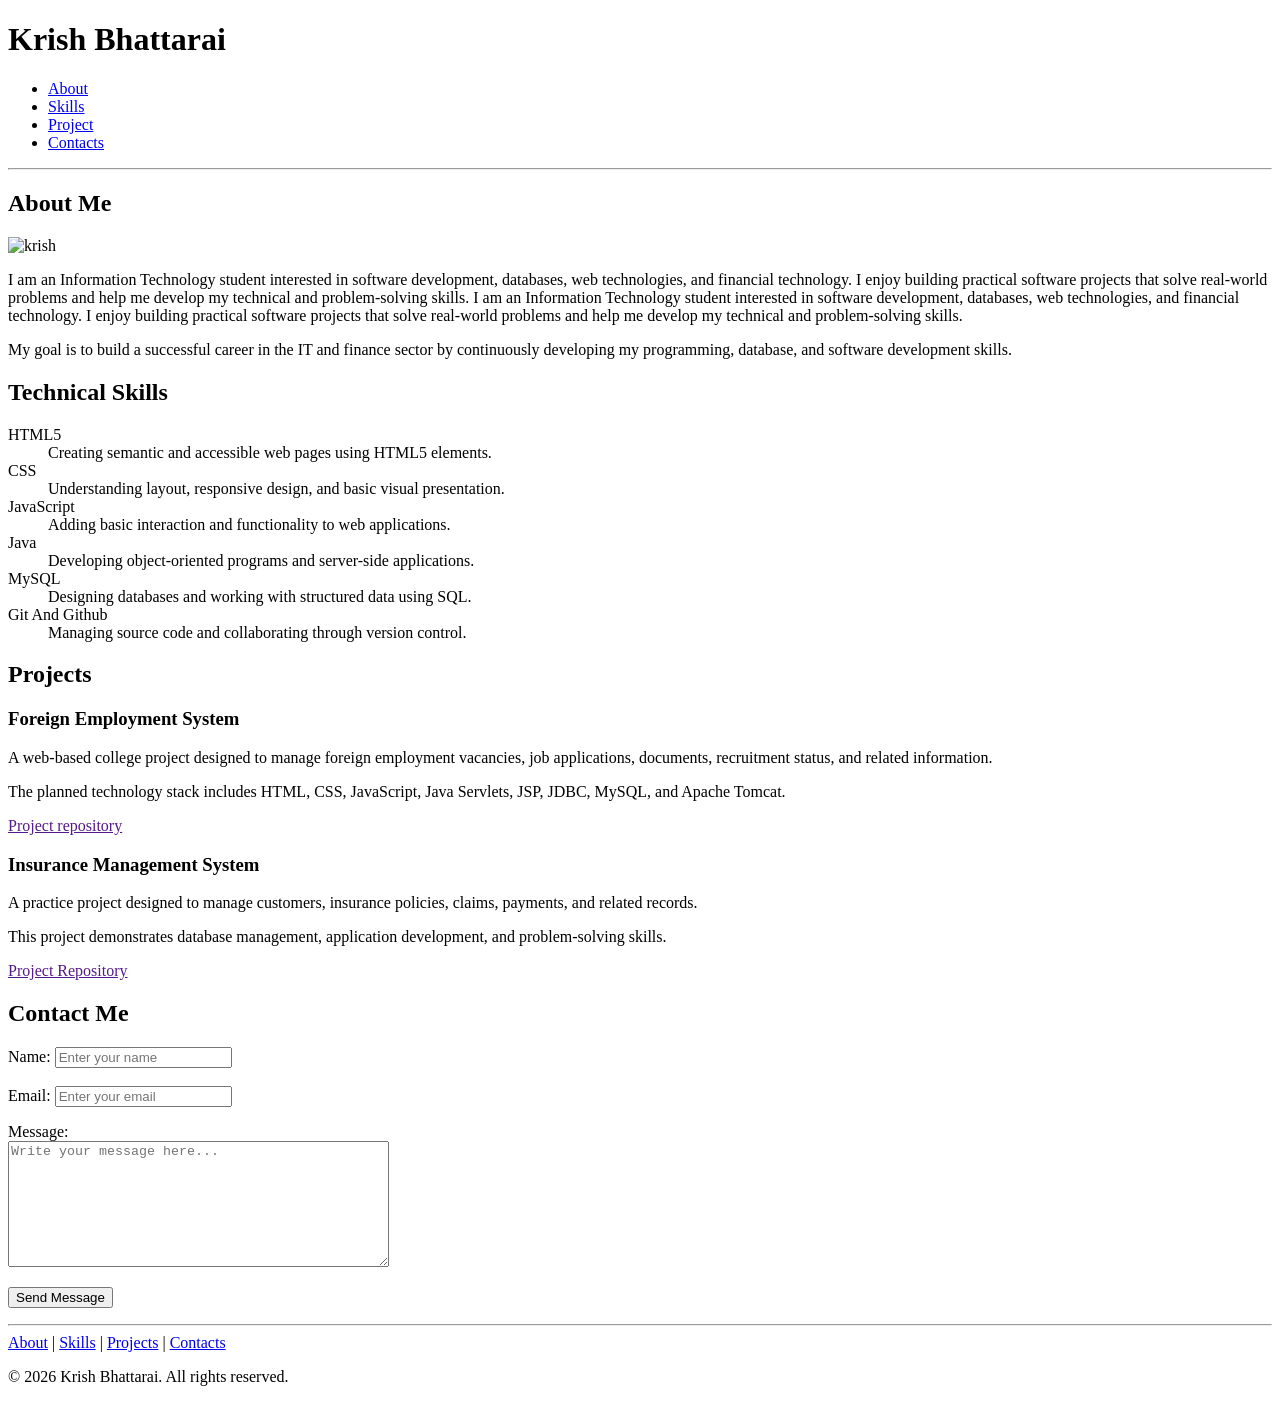
==== index.html @ 6a60a5d3 "Rename assignment2.html to index.html" ====
<!DOCTYPE html>
<html lang="en">
<head>
    <meta charset="UTF-8">
    <meta name="viewport" content="width=device-width, initial-scale=1.0">
    <title>Portfolio | Krish Bhattarai</title>
    
</head>
<body>
    <header>
        <h1>Krish Bhattarai</h1>
        <nav aria-label="Primary Navigation">
            <ul>
                <li><a href="#about">About</a></li>
                <li><a href="#skills">Skills</a></li>
                <li><a href="#projects">Project</a></li>
                <li><a href="#contacts">Contacts</a></li>
            </ul>
        </nav><hr>
    </header>
    <main>
        <section id="about">
            <h2>About Me</h2>
            <img src="krish.jpg" alt="krish" width="365">
            <p>I am an Information Technology student interested in software development, databases, web technologies, and financial technology. I enjoy building practical software projects that solve real-world problems and help me develop my technical and problem-solving skills. I am an Information Technology student interested in software development, databases, web technologies, and financial technology. I enjoy building practical software projects that solve real-world problems and help me develop my technical and problem-solving skills.</p>
            <p>
                My goal is to build a successful career in the IT and finance
                sector by continuously developing my programming, database,
                and software development skills.
            </p>
        </section>

        <section id="skills">
            <h2>Technical Skills</h2>
            <dl>
                <dt>HTML5</dt>
                <dd>Creating semantic and accessible web pages using HTML5 elements.</dd>
                <dt>CSS</dt>
                <dd>Understanding layout, responsive design, and basic visual presentation.</dd>
                <dt>JavaScript</dt>
                <dd>Adding basic interaction and functionality to web applications.</dd>
                <dt>Java</dt>
                <dd>Developing object-oriented programs and server-side applications.</dd>
                <dt>MySQL</dt>
                <dd>Designing databases and working with structured data using SQL.</dd>
                <dt>Git And Github</dt>
                <dd>Managing source code and collaborating through version control.</dd>
            </dl>
        </section>

        <section id="projects">
            <h2>Projects</h2>
            <article>
                <h3>Foreign Employment System</h3>
                <p>
                    A web-based college project designed to manage foreign
                    employment vacancies, job applications, documents,
                    recruitment status, and related information.
                </p>

                <p>
                    The planned technology stack includes HTML, CSS,
                    JavaScript, Java Servlets, JSP, JDBC, MySQL, and
                    Apache Tomcat.
                </p>
                <p><a href="">Project repository</a></p>
            </article>
            <article>
                <h3>Insurance Management System</h3>
                <p>
                    A practice project designed to manage customers,
                    insurance policies, claims, payments, and related
                    records.
                </p>
                <p>
                    This project demonstrates database management,
                    application development, and problem-solving skills.
                </p>
                <p>
                    <a href="">
                        Project Repository
                    </a>
                </p>
            </article>
        </section>

        <section id="contacts">
            <h2>Contact Me</h2>
            <form action="#" method="post">
                <label for="name">Name: </label>
                <input type="text" id="name" name="fullname" placeholder="Enter your name" required>
                <br><br>
                <label for="email">Email: </label>
                <input type="email" id="email" name="email" placeholder="Enter your email" title="For example: abc@gmail.com">
                <br>
                <p>
                    <label for="message">Message: </label><br>
                    <textarea name="messages" id="message" rows="8" cols="45" placeholder="Write your message here..."></textarea>
                </p>
                <p>
                    <button type="submit">Send Message</button>
                </p>
            </form><hr>
        </section>
    </main>
    <footer>
        <nav aria-label="Secondary navigations">
            <a href="#about">About</a> | 
            <a href="#skills">Skills</a> | 
            <a href="#projects">Projects</a> | 
            <a href="#contacts">Contacts</a>
        </nav>
        <p>
            &copy; 2026 Krish Bhattarai. All rights reserved.
        </p>
    </footer>

</body>
</html>
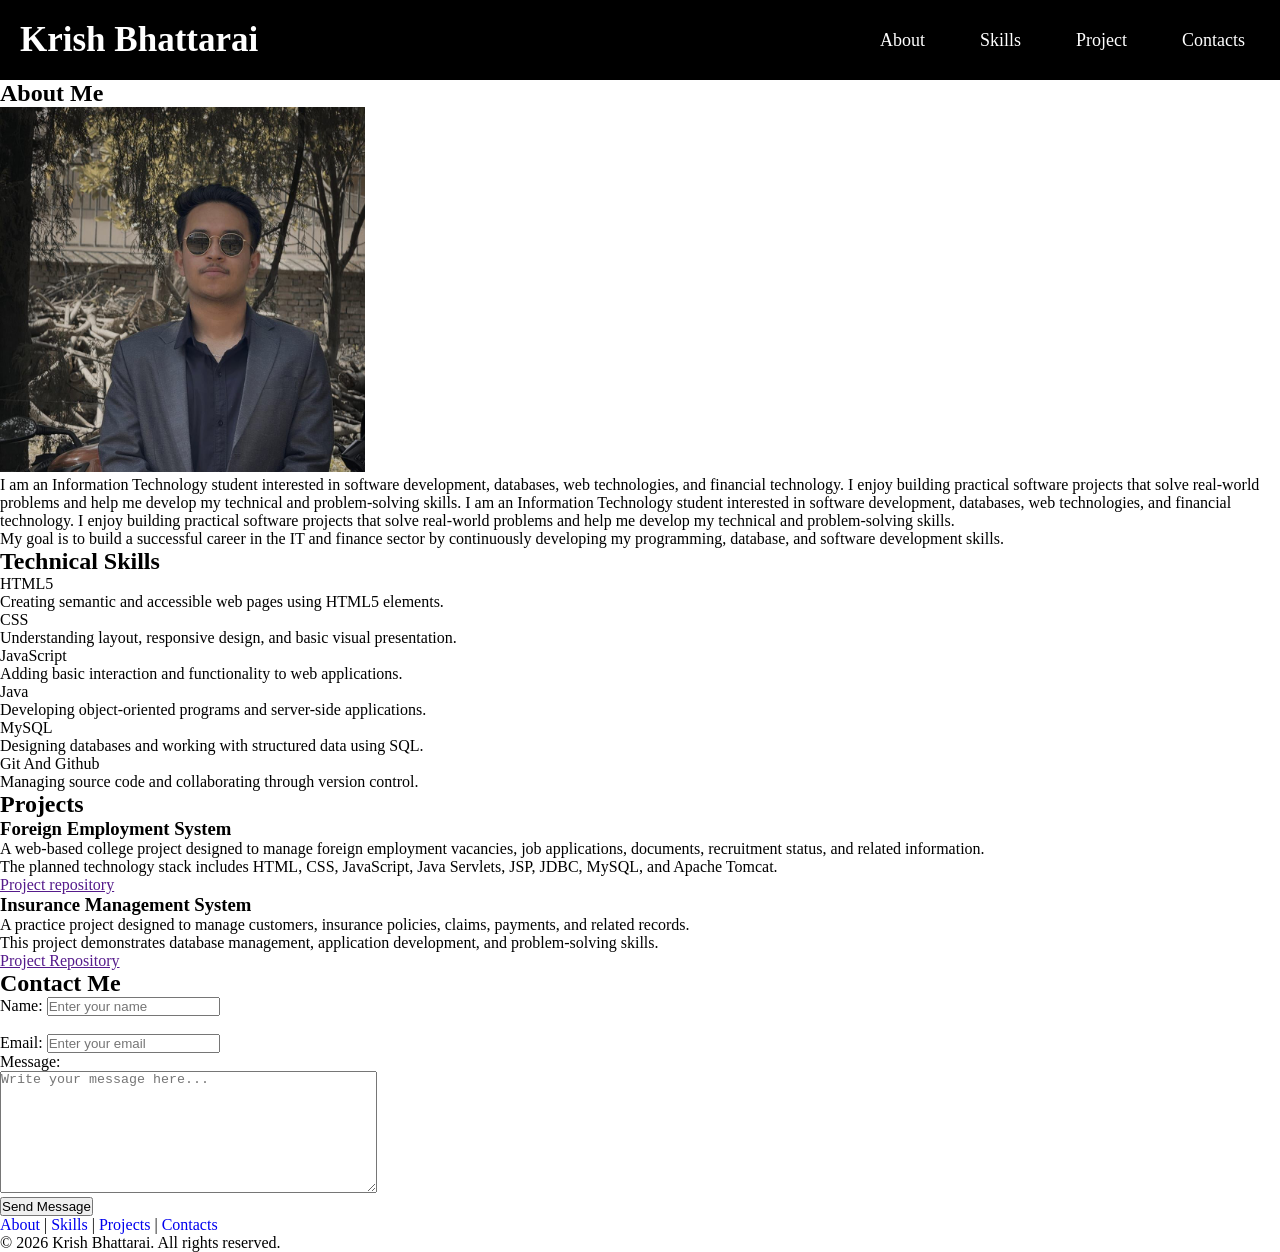
==== commit f7957de7: "Header" ====
--- a/index.html
+++ b/index.html
@@ -1,28 +1,37 @@
 <!DOCTYPE html>
 <html lang="en">
+
 <head>
     <meta charset="UTF-8">
     <meta name="viewport" content="width=device-width, initial-scale=1.0">
     <title>Portfolio | Krish Bhattarai</title>
-    
+    <link rel="stylesheet" href="styles.css">
 </head>
+
 <body>
     <header>
-        <h1>Krish Bhattarai</h1>
-        <nav aria-label="Primary Navigation">
-            <ul>
-                <li><a href="#about">About</a></li>
-                <li><a href="#skills">Skills</a></li>
-                <li><a href="#projects">Project</a></li>
-                <li><a href="#contacts">Contacts</a></li>
-            </ul>
-        </nav><hr>
+        <div class="site-header">
+            <h1>Krish Bhattarai</h1>
+            <nav aria-label="Primary Navigation">
+                <ul>
+                    <li><a href="#about">About</a></li>
+                    <li><a href="#skills">Skills</a></li>
+                    <li><a href="#projects">Project</a></li>
+                    <li><a href="#contacts">Contacts</a></li>
+                </ul>
+            </nav>
+        </div>
     </header>
     <main>
         <section id="about">
             <h2>About Me</h2>
             <img src="krish.jpg" alt="krish" width="365">
-            <p>I am an Information Technology student interested in software development, databases, web technologies, and financial technology. I enjoy building practical software projects that solve real-world problems and help me develop my technical and problem-solving skills. I am an Information Technology student interested in software development, databases, web technologies, and financial technology. I enjoy building practical software projects that solve real-world problems and help me develop my technical and problem-solving skills.</p>
+            <p>I am an Information Technology student interested in software development, databases, web technologies,
+                and financial technology. I enjoy building practical software projects that solve real-world problems
+                and help me develop my technical and problem-solving skills. I am an Information Technology student
+                interested in software development, databases, web technologies, and financial technology. I enjoy
+                building practical software projects that solve real-world problems and help me develop my technical and
+                problem-solving skills.</p>
             <p>
                 My goal is to build a successful career in the IT and finance
                 sector by continuously developing my programming, database,
@@ -91,23 +100,25 @@
                 <input type="text" id="name" name="fullname" placeholder="Enter your name" required>
                 <br><br>
                 <label for="email">Email: </label>
-                <input type="email" id="email" name="email" placeholder="Enter your email" title="For example: abc@gmail.com">
+                <input type="email" id="email" name="email" placeholder="Enter your email"
+                    title="For example: abc@gmail.com">
                 <br>
                 <p>
                     <label for="message">Message: </label><br>
-                    <textarea name="messages" id="message" rows="8" cols="45" placeholder="Write your message here..."></textarea>
+                    <textarea name="messages" id="message" rows="8" cols="45"
+                        placeholder="Write your message here..."></textarea>
                 </p>
                 <p>
                     <button type="submit">Send Message</button>
                 </p>
-            </form><hr>
+            </form>
         </section>
     </main>
     <footer>
-        <nav aria-label="Secondary navigations">
-            <a href="#about">About</a> | 
-            <a href="#skills">Skills</a> | 
-            <a href="#projects">Projects</a> | 
+        <nav aria-label="Secondary navigation">
+            <a href="#about">About</a> |
+            <a href="#skills">Skills</a> |
+            <a href="#projects">Projects</a> |
             <a href="#contacts">Contacts</a>
         </nav>
         <p>
@@ -116,4 +127,5 @@
     </footer>
 
 </body>
-</html>
+
+</html>
--- a/styles.css
+++ b/styles.css
@@ -0,0 +1,35 @@
+*{
+    margin: 0;
+    padding: 0;
+    box-sizing: border-box;
+}
+body{
+    font-family: Georgia, 'Times New Roman', Times, serif;
+}
+.site-header{
+    display: flex;
+    padding: 20px 20px;
+    justify-content: space-between;
+    align-items: center;
+    background-color: black;
+    color: white;
+}
+nav ul {
+    list-style: none;
+    display: flex;
+    gap: 25px;
+}
+nav a{
+    text-decoration: none;
+}
+ul li a{
+    padding: 11px 15px;
+    color: white;
+    font-size: 18px;
+}
+ul li a:hover{
+    background-color: rgb(33, 32, 32);
+}
+h1{
+    font-size: 35px;
+}
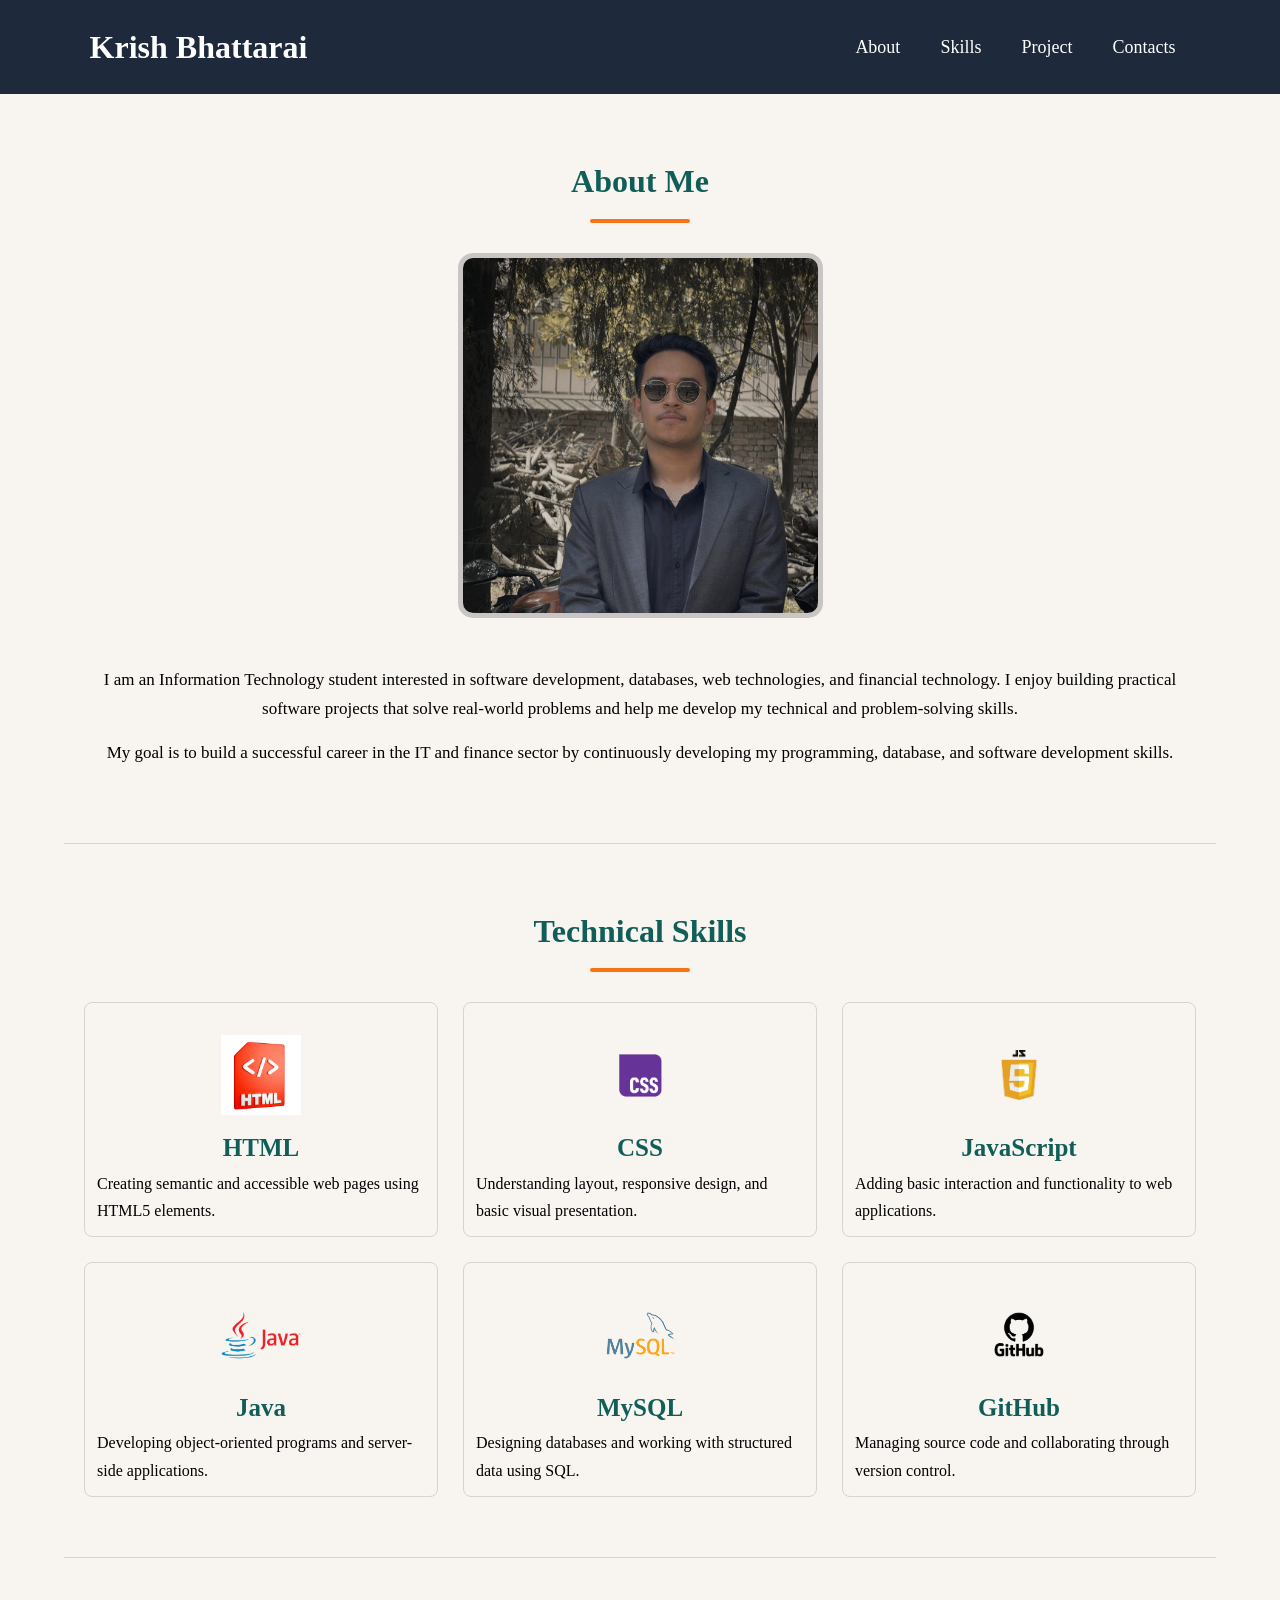
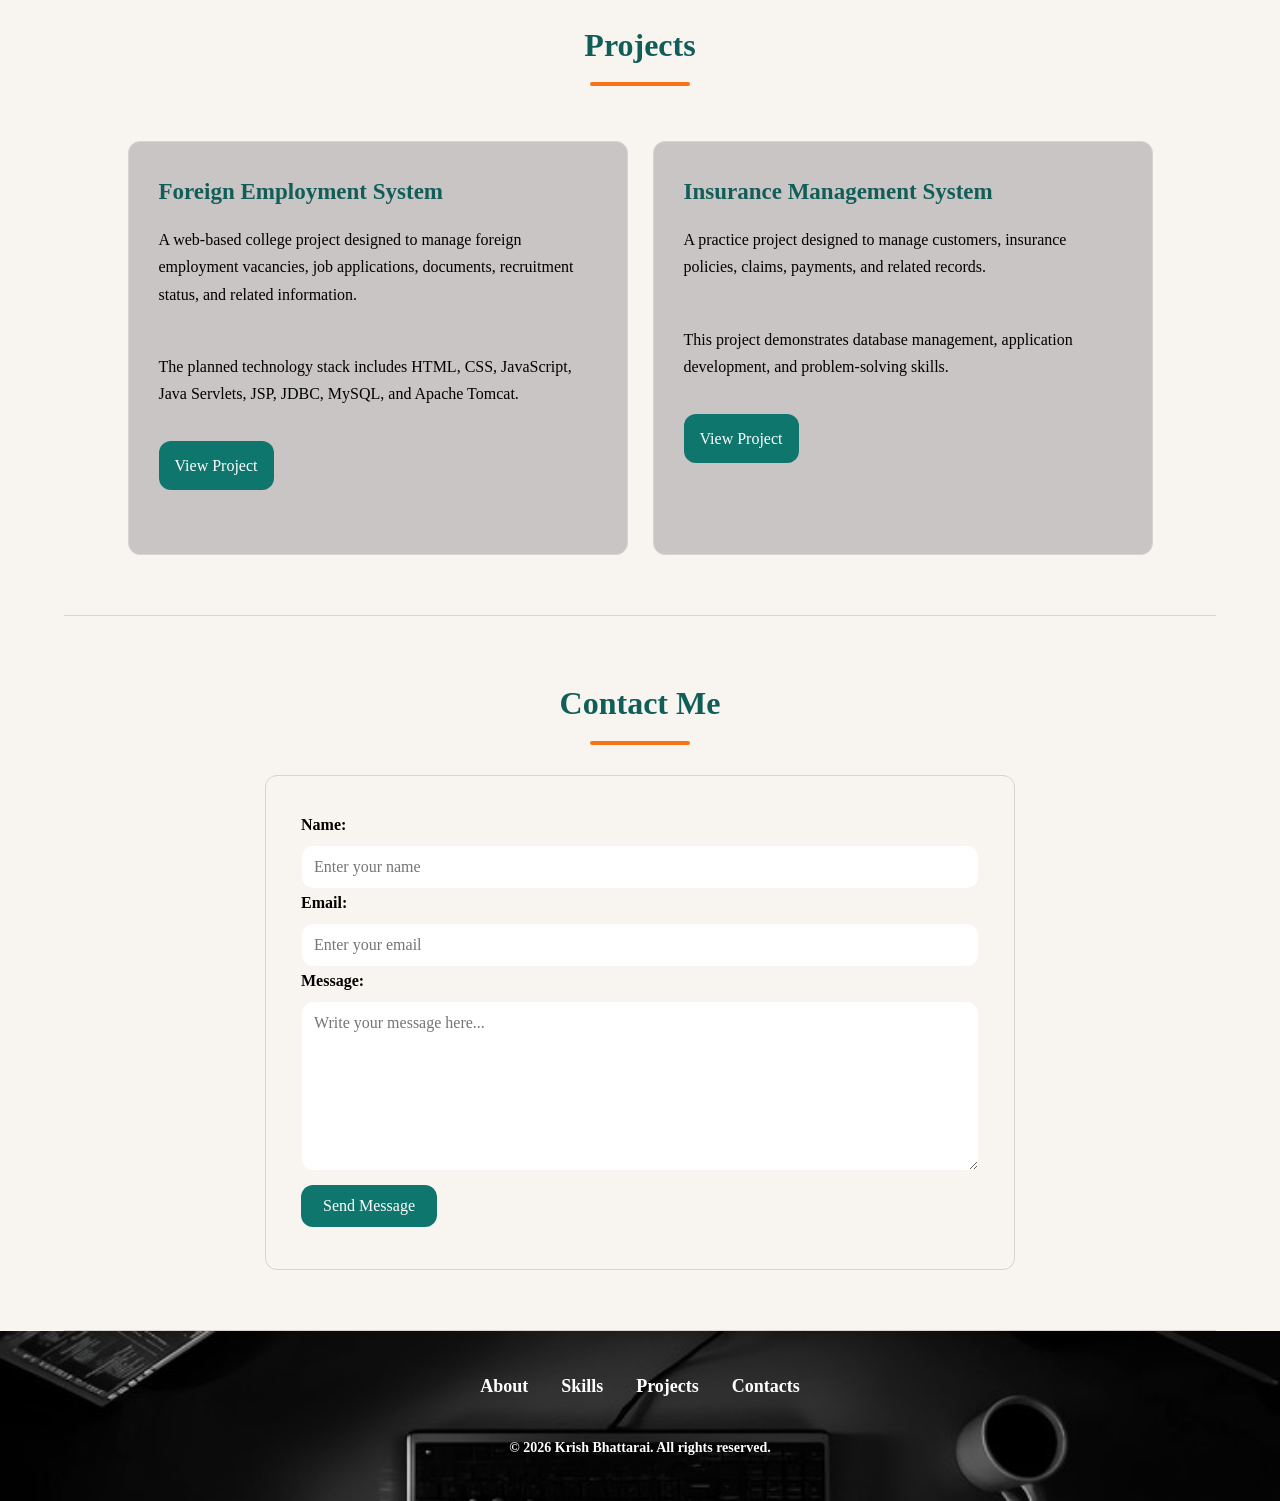
==== commit 52cfd456: "CSS Added" ====
--- a/index.html
+++ b/index.html
@@ -9,29 +9,24 @@
 </head>
 
 <body>
-    <header>
-        <div class="site-header">
-            <h1>Krish Bhattarai</h1>
-            <nav aria-label="Primary Navigation">
-                <ul>
-                    <li><a href="#about">About</a></li>
-                    <li><a href="#skills">Skills</a></li>
-                    <li><a href="#projects">Project</a></li>
-                    <li><a href="#contacts">Contacts</a></li>
-                </ul>
-            </nav>
-        </div>
+    <header class="site-header">
+        <h1>Krish Bhattarai</h1>
+        <nav aria-label="Primary Navigation">
+            <ul>
+                <li><a href="#about">About</a></li>
+                <li><a href="#skills">Skills</a></li>
+                <li><a href="#projects">Project</a></li>
+                <li><a href="#contacts">Contacts</a></li>
+            </ul>
+        </nav>
     </header>
     <main>
         <section id="about">
             <h2>About Me</h2>
-            <img src="krish.jpg" alt="krish" width="365">
+            <img src="krish.jpg" alt="Krish Bhattarai">
             <p>I am an Information Technology student interested in software development, databases, web technologies,
                 and financial technology. I enjoy building practical software projects that solve real-world problems
-                and help me develop my technical and problem-solving skills. I am an Information Technology student
-                interested in software development, databases, web technologies, and financial technology. I enjoy
-                building practical software projects that solve real-world problems and help me develop my technical and
-                problem-solving skills.</p>
+                and help me develop my technical and problem-solving skills.</p>
             <p>
                 My goal is to build a successful career in the IT and finance
                 sector by continuously developing my programming, database,
@@ -42,18 +37,30 @@
         <section id="skills">
             <h2>Technical Skills</h2>
             <dl>
-                <dt>HTML5</dt>
-                <dd>Creating semantic and accessible web pages using HTML5 elements.</dd>
-                <dt>CSS</dt>
-                <dd>Understanding layout, responsive design, and basic visual presentation.</dd>
-                <dt>JavaScript</dt>
-                <dd>Adding basic interaction and functionality to web applications.</dd>
-                <dt>Java</dt>
-                <dd>Developing object-oriented programs and server-side applications.</dd>
-                <dt>MySQL</dt>
-                <dd>Designing databases and working with structured data using SQL.</dd>
-                <dt>Git And Github</dt>
-                <dd>Managing source code and collaborating through version control.</dd>
+                <div class="skills-img">
+                    <dt><img src="htmlLogo.jpg" alt="HTML5">HTML</dt>
+                    <dd>Creating semantic and accessible web pages using HTML5 elements.</dd>
+                </div>
+                <div class="skills-img">
+                    <dt><img src="CSS-Logo.png" alt="CSS">CSS</dt>
+                    <dd>Understanding layout, responsive design, and basic visual presentation.</dd>
+                </div>
+                <div class="skills-img">
+                    <dt><img src="JavaScript-Logo.png" alt="JavaScript">JavaScript</dt>
+                    <dd>Adding basic interaction and functionality to web applications.</dd>
+                </div>
+                <div class="skills-img">
+                    <dt><img src="Java-Logo.png" alt="Java">Java</dt>
+                    <dd>Developing object-oriented programs and server-side applications.</dd>
+                </div>
+                <div class="skills-img">
+                    <dt><img src="MySQL-Logo.png" alt="MySQL">MySQL</dt>
+                    <dd>Designing databases and working with structured data using SQL.</dd>
+                </div>
+                <div class="skills-img">
+                    <dt><img src="GitHub-logo.png" alt="GitHub">GitHub</dt>
+                    <dd>Managing source code and collaborating through version control.</dd>
+                </div>
             </dl>
         </section>
 
@@ -72,7 +79,7 @@
                     JavaScript, Java Servlets, JSP, JDBC, MySQL, and
                     Apache Tomcat.
                 </p>
-                <p><a href="">Project repository</a></p>
+                <p><a href="">View Project</a></p>
             </article>
             <article>
                 <h3>Insurance Management System</h3>
@@ -87,7 +94,7 @@
                 </p>
                 <p>
                     <a href="">
-                        Project Repository
+                        View Project
                     </a>
                 </p>
             </article>
@@ -98,13 +105,13 @@
             <form action="#" method="post">
                 <label for="name">Name: </label>
                 <input type="text" id="name" name="fullname" placeholder="Enter your name" required>
-                <br><br>
+
                 <label for="email">Email: </label>
                 <input type="email" id="email" name="email" placeholder="Enter your email"
-                    title="For example: abc@gmail.com">
-                <br>
+                    title="For example: abc@gmail.com" required>
+
                 <p>
-                    <label for="message">Message: </label><br>
+                    <label for="message">Message: </label>
                     <textarea name="messages" id="message" rows="8" cols="45"
                         placeholder="Write your message here..."></textarea>
                 </p>
@@ -114,11 +121,11 @@
             </form>
         </section>
     </main>
-    <footer>
+    <footer >
         <nav aria-label="Secondary navigation">
-            <a href="#about">About</a> |
-            <a href="#skills">Skills</a> |
-            <a href="#projects">Projects</a> |
+            <a href="#about">About</a>
+            <a href="#skills">Skills</a>
+            <a href="#projects">Projects</a>
             <a href="#contacts">Contacts</a>
         </nav>
         <p>
--- a/styles.css
+++ b/styles.css
@@ -1,35 +1,322 @@
-*{
+* {
     margin: 0;
     padding: 0;
     box-sizing: border-box;
 }
-body{
+
+:root {
+    --main-color: #0F766E;
+    --main-color-dark: #115E59;
+    --line: #F97316;
+    --background: #F8F5F0;
+    --surface: #c9c5c5;
+    --surface-dark: #1E293B;
+    --text: #000000;
+    --white-color: #FFFFFF;
+    --border: #D6D3D1;
+}
+
+body {
     font-family: Georgia, 'Times New Roman', Times, serif;
-}
-.site-header{
+    background-color: var(--background);
+    color: var(--text);
+    line-height: 1.7;
+}
+
+.site-header {
     display: flex;
-    padding: 20px 20px;
+    padding: 20px 7%;
     justify-content: space-between;
     align-items: center;
-    background-color: black;
-    color: white;
-}
+    background-color: var(--surface-dark);
+    color: var(--white-color);
+    /* position: sticky;
+    top: 0; */
+}
+
+.site-header h1 {
+    font-size: 32px;
+    color: var(--white-color);
+}
+
 nav ul {
     list-style: none;
     display: flex;
+    gap: 10px;
+}
+
+nav a {
+    text-decoration: none;
+    padding: 9px 15px;
+    /* color: var(--surface); */
+    font-size: 18px;
+    border-radius: 6px;
+    color: var(--white-color);
+}
+
+nav a:hover {
+    background-color: var(--main-color);
+}
+
+main {
+    width: 90%;
+    max-width: 1350px;
+    margin: auto;
+}
+
+section {
+    padding: 60px 20px;
+    border-bottom: 1px solid var(--border);
+}
+
+section h2 {
+    font-size: 32px;
+    color: var(--main-color-dark);
+    margin-bottom: 30px;
+    text-align: center;
+}
+
+section h2::after {
+    content: "";
+    display: block;
+    width: 100px;
+    height: 4px;
+    background-color: var(--line);
+    margin: 10px auto 0;
+    border-radius: 6px;
+}
+
+#about {
+    text-align: center;
+}
+
+#about img {
+    width: 365px;
+    max-width: 100%;
+    border-radius: 15px;
+    border: 5px solid var(--surface);
+    margin-bottom: 25px;
+}
+
+#about p {
+    max-width: 1100px;
+    margin: 15px auto;
+    font-size: 17px;
+}
+
+#skills dl {
+    display: grid;
+    grid-template-columns: repeat(3, 1fr);
     gap: 25px;
 }
-nav a{
+
+#skills dt img {
+    width: 80px;
+    height: 80px;
+    object-fit: contain;
+    margin-bottom: 12px;
+}
+
+#skills dt {
+    display: flex;
+    flex-direction: column;
+    align-items: center;
+    font-size: 25px;
+    font-weight: bold;
+    color: var(--main-color-dark);
+    margin-top: 20px;
+}
+
+.skills-img {
+    border: 1px solid var(--border);
+    border-radius: 8px;
+    padding: 12px;
+}
+
+#projects {
+    display: flex;
+    flex-wrap: wrap;
+    gap: 25px;
+    justify-content: center;
+}
+
+#projects h2 {
+    width: 100%;
+}
+
+#projects article {
+    background-color: var(--surface);
+    width: 100%;
+    max-width: 500px;
+    padding: 30px;
+    border: 1px solid var(--border);
+    border-radius: 12px;
+
+}
+
+#projects h3 {
+    color: var(--main-color-dark);
+    font-size: 23px;
+    margin-bottom: 15px;
+}
+
+#projects p {
+    margin-bottom: 45px;
+}
+
+#projects a {
     text-decoration: none;
-}
-ul li a{
-    padding: 11px 15px;
-    color: white;
-    font-size: 18px;
-}
-ul li a:hover{
-    background-color: rgb(33, 32, 32);
-}
-h1{
-    font-size: 35px;
+    background-color: var(--main-color);
+    color: var(--white-color);
+    padding: 16px 16px;
+    border-radius: 12px;
+}
+
+#projects article p a:hover {
+    background-color: #548d87;
+    color: #343333;
+}
+
+#contacts form {
+    max-width: 750px;
+    margin: auto;
+    padding: 35px;
+    border: 1px solid var(--border);
+    border-radius: 12px;
+}
+
+#contacts label {
+    display: block;
+    font-weight: bold;
+    margin-bottom: 7px;
+    color: var(--text);
+}
+
+#contacts input,
+#contacts textarea {
+    width: 100%;
+    padding: 12px;
+    font-family: inherit;
+    font-size: 16px;
+    border: 1px solid var(--border);
+    border-radius: 12px;
+    border-color: var(--background);
+    color: var(--text);
+    outline: none;
+}
+
+#contacts textarea {
+    resize: vertical;
+    margin-bottom: 12px;
+}
+
+#contacts button {
+    border: none;
+    background-color: var(--main-color);
+    color: var(--white-color);
+    padding: 12px 22px;
+    font-family: inherit;
+    font-size: 16px;
+    border-radius: 12px;
+    cursor: pointer;
+    transform: translateY(-7px);
+}
+
+footer {
+    text-align: center;
+    color: var(--white-color);
+    background-image: url("footer.jpg");
+    background-position: center;
+    background-repeat: no-repeat;
+    background-size: cover;
+    padding: 35px 20px;
+}
+
+footer p {
+    margin: 30px 0 6px;
+    font-size: 14px;
+    font-weight: bold;
+}
+
+footer nav {
+    font-size: 12px;
+    padding: 5px 8px;
+    font-weight: bold;
+}
+
+@media (max-width: 768px) {
+    .site-header {
+        flex-direction: column;
+        gap: 15px;
+        padding: 20px;
+    }
+
+    .site-header h1 {
+        font-size: 27px;
+    }
+
+    nav ul {
+        flex-wrap: wrap;
+        justify-content: center;
+    }
+
+    nav a {
+        font-size: 15px;
+        padding: 8px 10px;
+    }
+
+    section {
+        padding: 55px 10px;
+    }
+
+    section h2 {
+        font-size: 27px;
+    }
+
+    #about img {
+        width: 300px;
+        height: 300px;
+    }
+
+    #contacts form {
+        padding: 25px 20px;
+    }
+
+    #skills dl {
+        display: grid;
+        grid-template-columns: repeat(2, 1fr);
+        gap: 20px;
+    }
+}
+@media (max-width: 480px){
+    .site-header h1{
+        font-size: 23px;
+    }
+    nav ul{
+        gap: 3px;
+    }
+    nav a{
+        font-size: 14px;
+        padding: 7px 8px;
+    }
+    section{
+        padding: 45px 5px;
+    }
+    #about img { 
+        width: 250px;
+        height: 250px; 
+    }
+    #projects article{
+        padding: 22px;
+    }
+    #skills dl {
+        display: grid;
+        grid-template-columns: repeat(1, 1fr);
+    }
+    button{
+        max-width: 100%;
+    }
+    #contacts button {
+        width: 100%;
+    }
 }
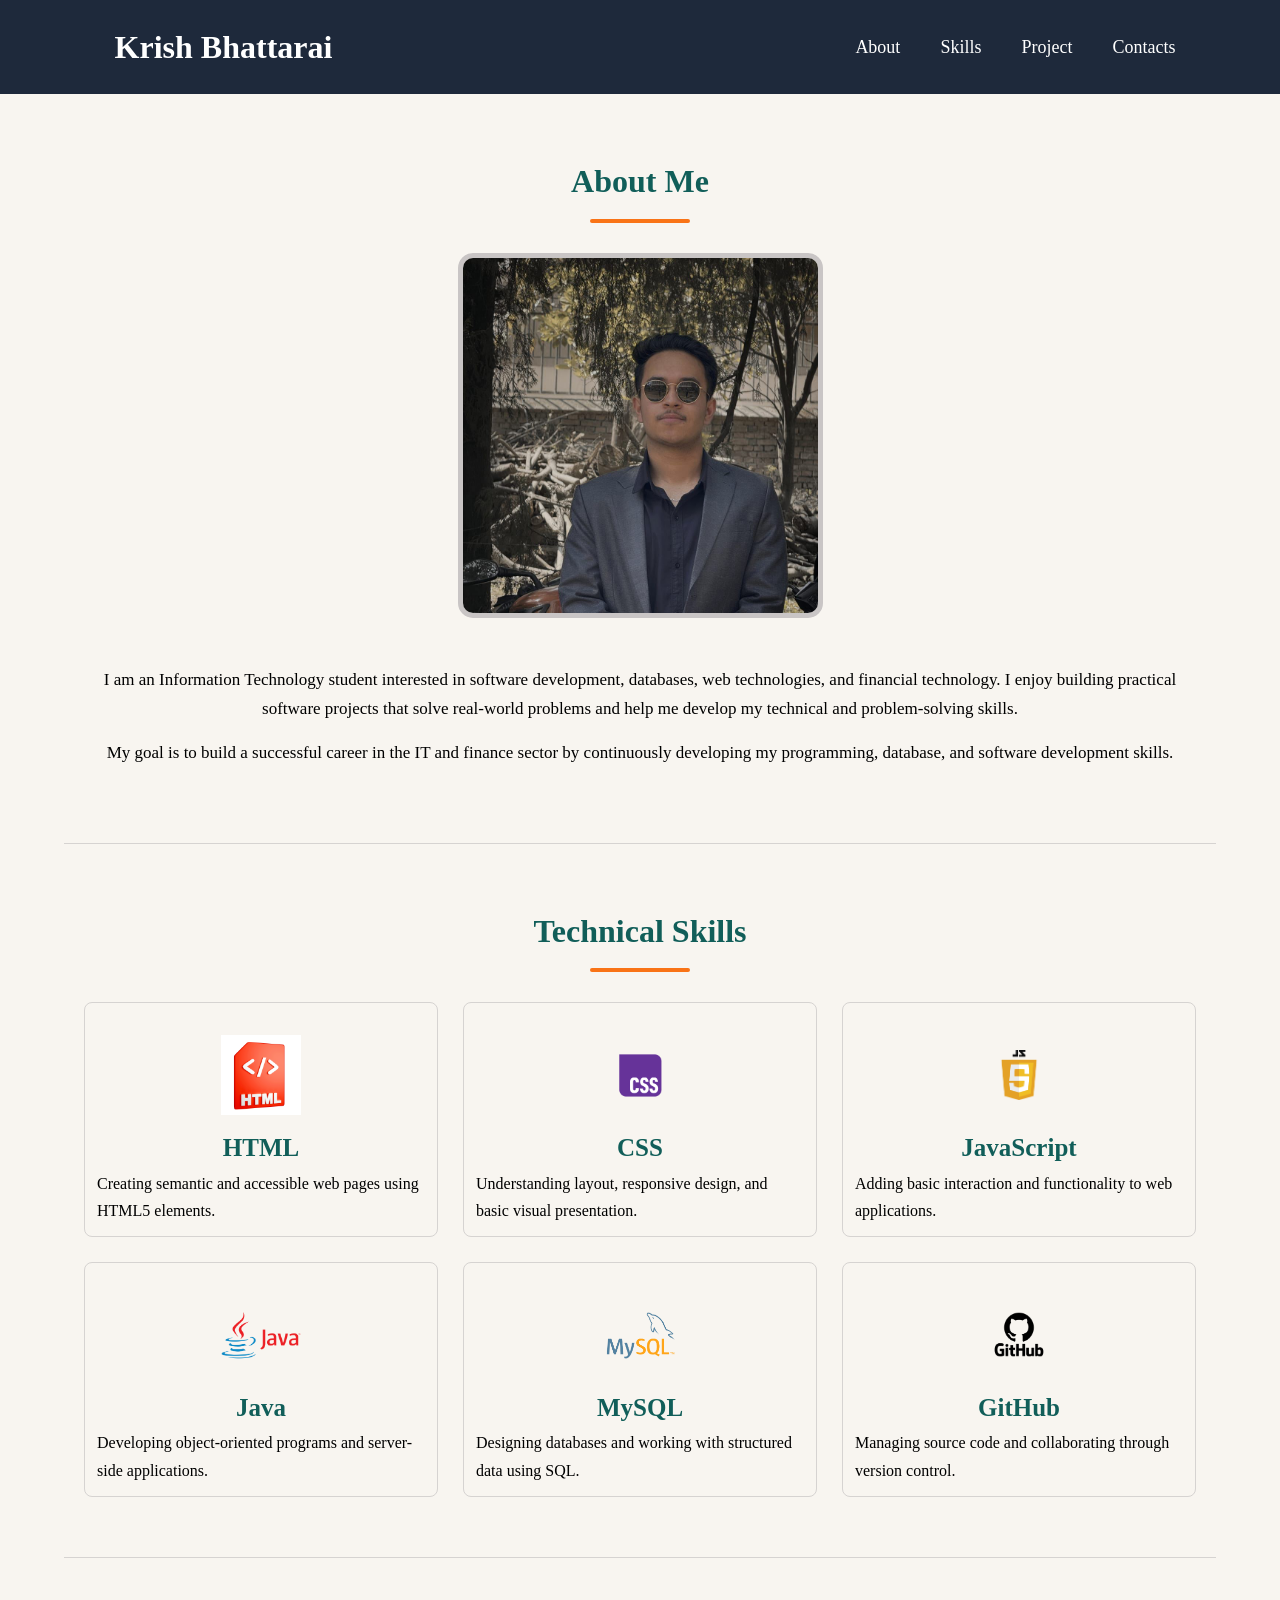
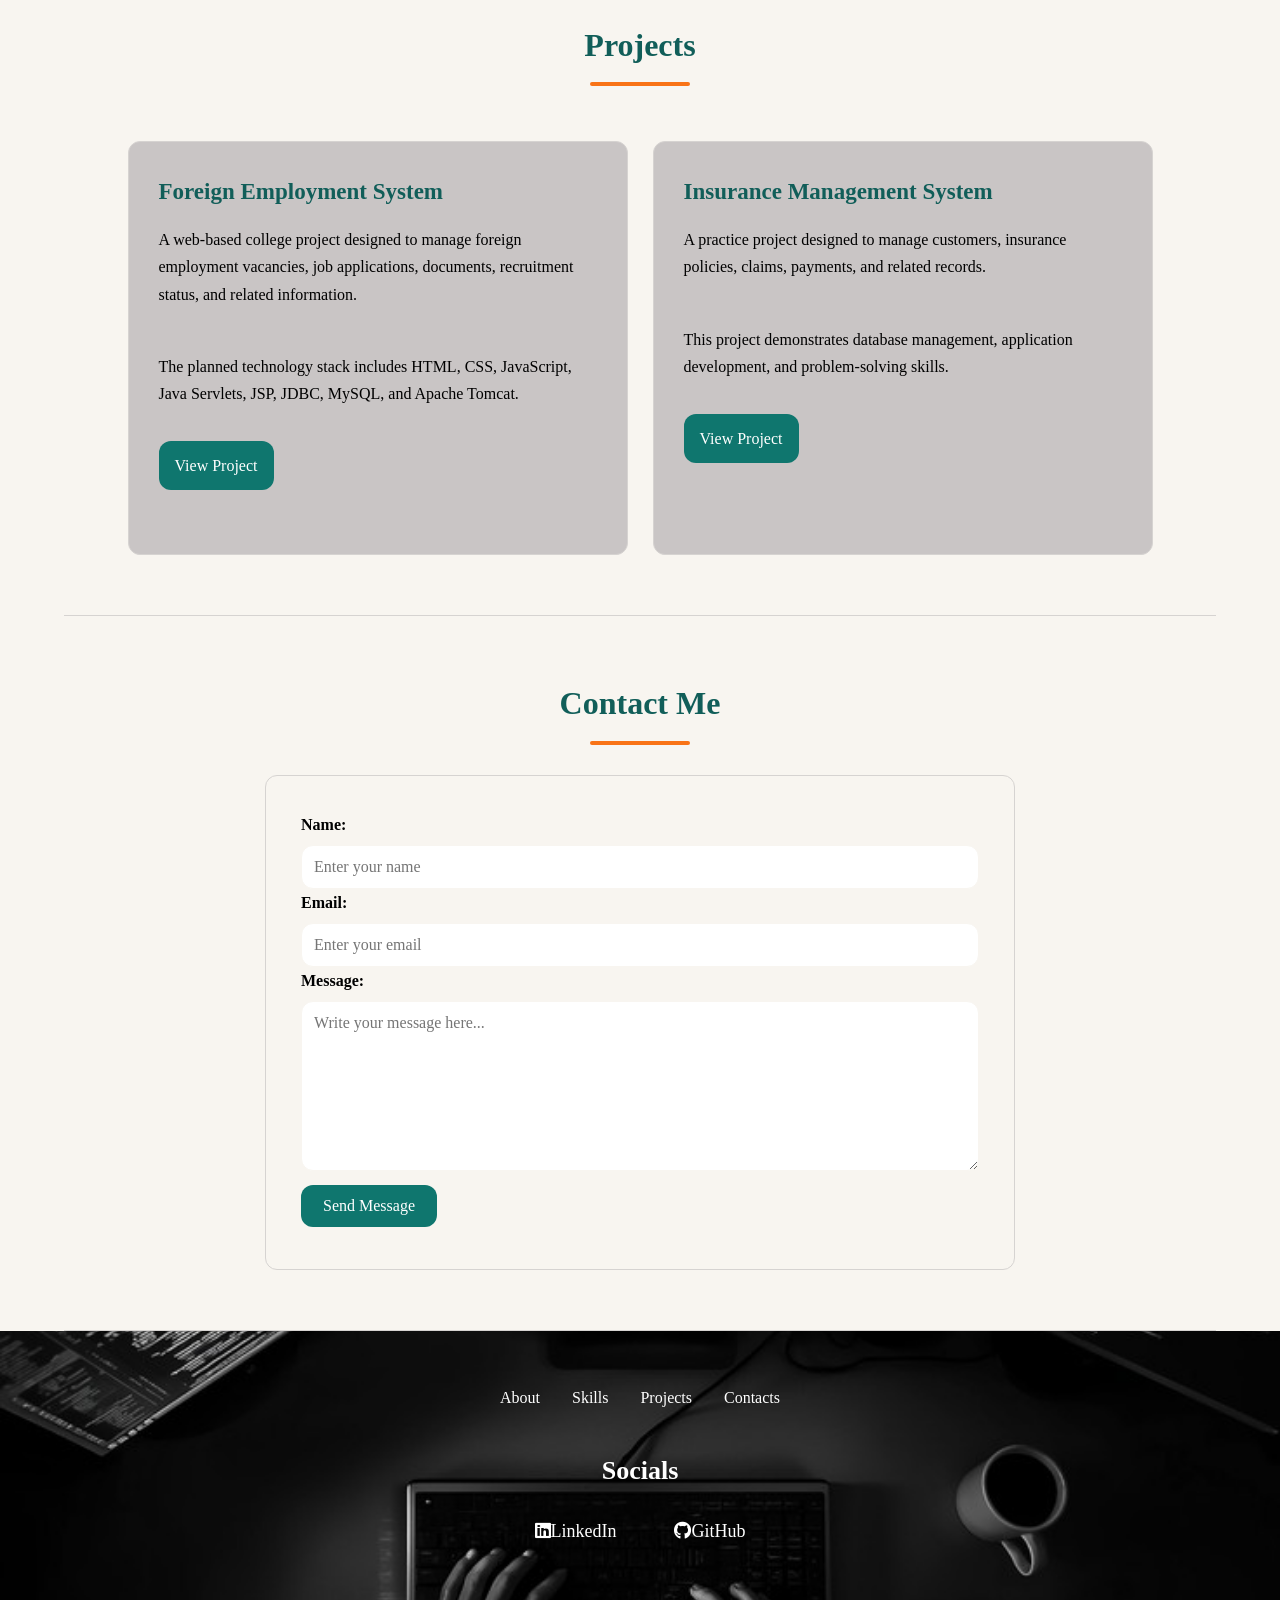
==== commit 5d6f4d15: "added skiplink and used css Library for Git and LinkedIn logo" ====
--- a/index.html
+++ b/index.html
@@ -1,3 +1,4 @@
+<!-- GitHub Pages redeploy -->
 <!DOCTYPE html>
 <html lang="en">
 
@@ -6,11 +7,13 @@
     <meta name="viewport" content="width=device-width, initial-scale=1.0">
     <title>Portfolio | Krish Bhattarai</title>
     <link rel="stylesheet" href="styles.css">
+    <link rel="stylesheet" href="https://cdnjs.cloudflare.com/ajax/libs/font-awesome/6.5.2/css/all.min.css">
 </head>
 
 <body>
+    <a class="skiplink" href="#main-content">Skip to main content</a>
     <header class="site-header">
-        <h1>Krish Bhattarai</h1>
+        <h1><a href="#about">Krish Bhattarai</a></h1>
         <nav aria-label="Primary Navigation">
             <ul>
                 <li><a href="#about">About</a></li>
@@ -20,7 +23,7 @@
             </ul>
         </nav>
     </header>
-    <main>
+    <main id="main-content">
         <section id="about">
             <h2>About Me</h2>
             <img src="krish.jpg" alt="Krish Bhattarai">
@@ -121,16 +124,19 @@
             </form>
         </section>
     </main>
-    <footer >
+    <footer>
         <nav aria-label="Secondary navigation">
             <a href="#about">About</a>
             <a href="#skills">Skills</a>
             <a href="#projects">Projects</a>
             <a href="#contacts">Contacts</a>
         </nav>
-        <p>
-            &copy; 2026 Krish Bhattarai. All rights reserved.
-        </p>
+        <h2>Socials</h2>
+
+        <nav aria-label="Social Media">
+            <a href="https://www.linkedin.com/in/krish-bhattarai-517936242 " target="_blank"><i class="fa-brands fa-linkedin"></i>LinkedIn<a>
+            <a href="https://github.com/krishbhattarai11/MIT-Web-Development-Assignment-Submission.git" target="_blank"><i class="fa-brands fa-github"></i>GitHub</a>
+        </nav>
     </footer>
 
 </body>
--- a/styles.css
+++ b/styles.css
@@ -2,6 +2,21 @@
     margin: 0;
     padding: 0;
     box-sizing: border-box;
+}
+
+.skiplink {
+    position: absolute;
+    background-color: var(--main-color);
+    padding: 0.71rem 1rem;
+    border-radius: 0.5rem;
+    color: var(--white-color);
+    top: -4rem;
+    left: 1rem;
+    text-decoration: none;
+}
+
+.skiplink:focus {
+    top: 1rem;
 }
 
 :root {
@@ -30,13 +45,20 @@
     align-items: center;
     background-color: var(--surface-dark);
     color: var(--white-color);
-    /* position: sticky;
-    top: 0; */
-}
-
-.site-header h1 {
+    position: sticky;
+    top: 0;
+}
+
+.site-header h1 a {
+    text-decoration: none;
     font-size: 32px;
     color: var(--white-color);
+    padding: 25px;
+    border-radius: 12px;
+}
+
+.site-header h1 :hover {
+    background-color: #2b3a54;
 }
 
 nav ul {
@@ -174,7 +196,7 @@
 
 #projects article p a:hover {
     background-color: #548d87;
-    color: #343333;
+    color: #1f1f1f;
 }
 
 #contacts form {
@@ -222,6 +244,11 @@
     transform: translateY(-7px);
 }
 
+#contacts button:hover {
+    background-color: #548d87;
+    color: #1f1e1e;
+}
+
 footer {
     text-align: center;
     color: var(--white-color);
@@ -229,19 +256,51 @@
     background-position: center;
     background-repeat: no-repeat;
     background-size: cover;
-    padding: 35px 20px;
-}
-
-footer p {
-    margin: 30px 0 6px;
-    font-size: 14px;
-    font-weight: bold;
-}
-
-footer nav {
-    font-size: 12px;
-    padding: 5px 8px;
-    font-weight: bold;
+    padding: 45px 20px;
+}
+
+footer>nav:first-child {
+    display: flex;
+    justify-content: center;
+    flex-wrap: wrap;
+    gap: 8px;
+    margin-bottom: 30px;
+}
+
+footer>nav:first-child a {
+    text-decoration: none;
+    color: var(--white-color);
+    font-size: 16px;
+    padding: 8px 12px;
+    border-radius: 12px;
+}
+
+footer>nav:first-child a:hover {
+    background-color: var(--main-color);
+}
+
+footer h2 {
+    font-size: 26px;
+    margin-bottom: 15px;
+    color: var(--white-color);
+}
+
+footer>nav:last-child {
+    display: flex;
+    justify-content: center;
+    gap: 5px;
+}
+
+footer>nav:last-child a {
+    font-size: 18px;
+    padding: 8px 12px;
+    border-radius: 12px;
+    text-decoration: nonw;
+    color: var(--white-color);
+}
+
+footer>nav:last-child a:hover {
+    background-color: var(--main-color);
 }
 
 @media (max-width: 768px) {
@@ -288,34 +347,43 @@
         gap: 20px;
     }
 }
-@media (max-width: 480px){
-    .site-header h1{
+
+@media (max-width: 480px) {
+    .site-header h1 {
         font-size: 23px;
     }
-    nav ul{
+
+    nav ul {
         gap: 3px;
     }
-    nav a{
+
+    nav a {
         font-size: 14px;
         padding: 7px 8px;
     }
-    section{
+
+    section {
         padding: 45px 5px;
     }
-    #about img { 
+
+    #about img {
         width: 250px;
-        height: 250px; 
-    }
-    #projects article{
+        height: 250px;
+    }
+
+    #projects article {
         padding: 22px;
     }
+
     #skills dl {
         display: grid;
         grid-template-columns: repeat(1, 1fr);
     }
-    button{
+
+    button {
         max-width: 100%;
     }
+
     #contacts button {
         width: 100%;
     }
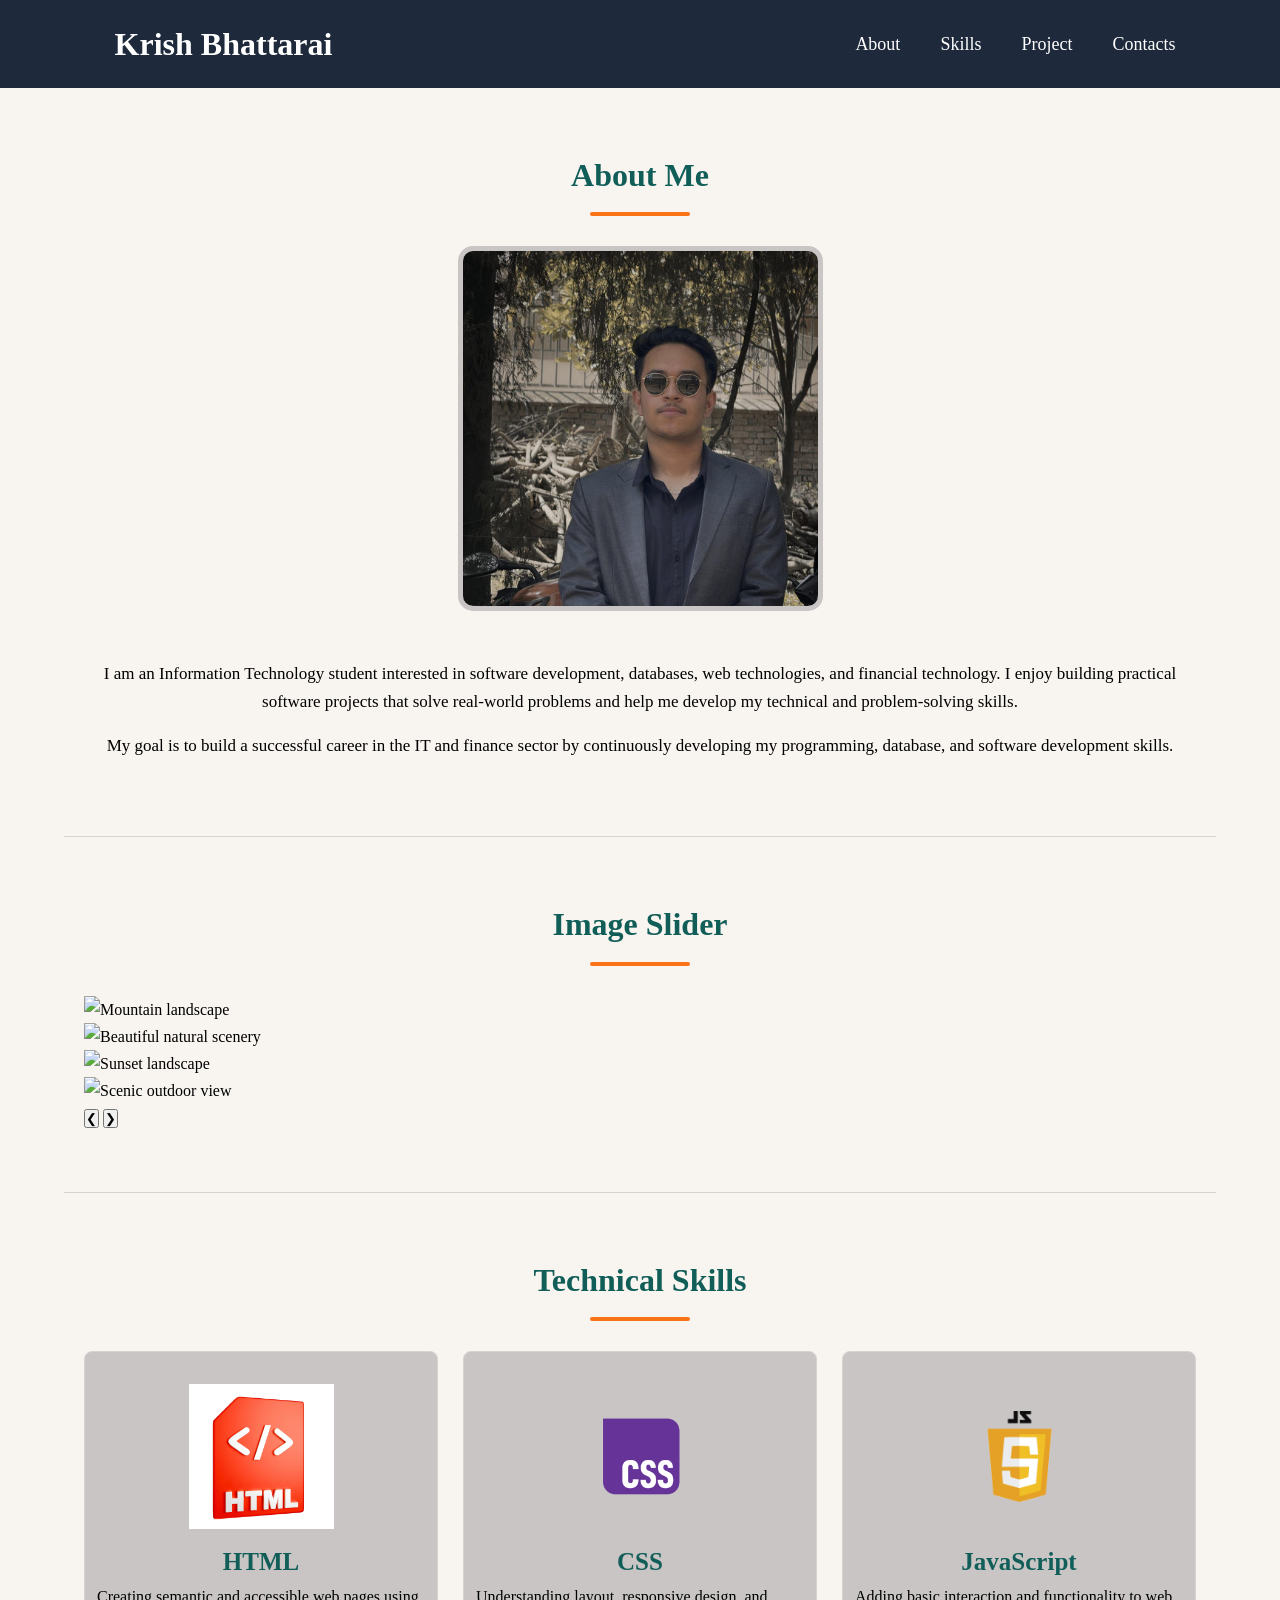
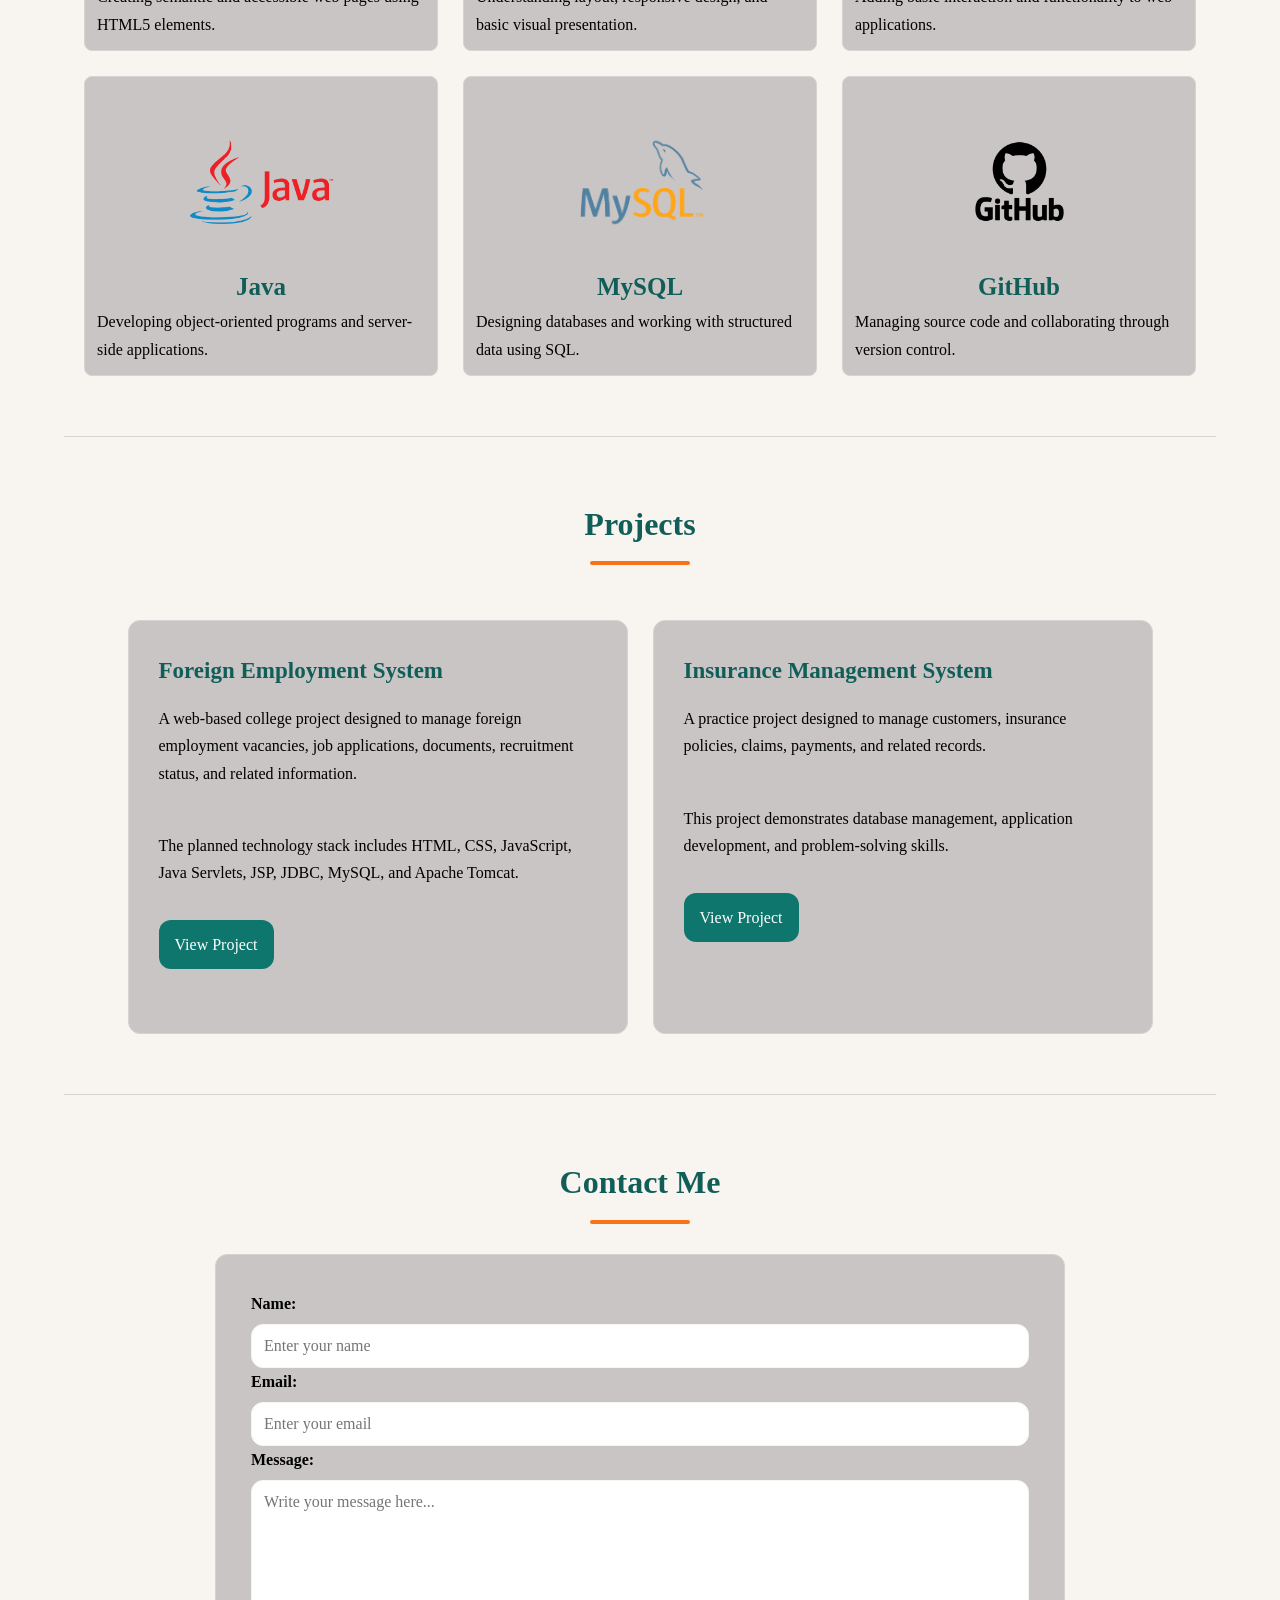
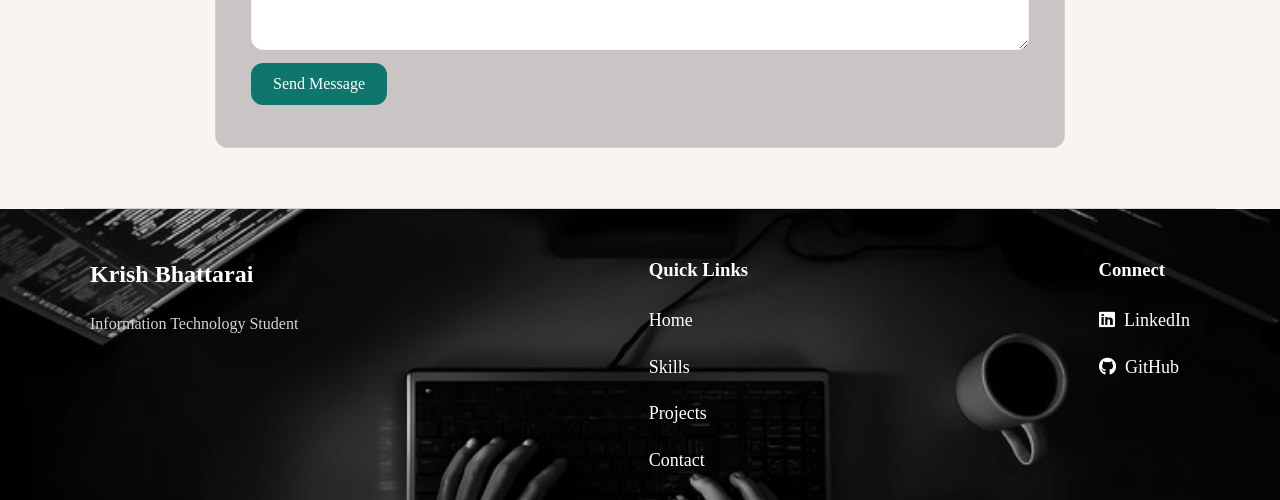
==== commit 18d38d32: "Image-slider html added" ====
--- a/index.html
+++ b/index.html
@@ -26,7 +26,7 @@
     <main id="main-content">
         <section id="about">
             <h2>About Me</h2>
-            <img src="krish.jpg" alt="Krish Bhattarai">
+            <img src="Images/krish.jpg" alt="Krish Bhattarai">
             <p>I am an Information Technology student interested in software development, databases, web technologies,
                 and financial technology. I enjoy building practical software projects that solve real-world problems
                 and help me develop my technical and problem-solving skills.</p>
@@ -36,32 +36,61 @@
                 and software development skills.
             </p>
         </section>
+        
+        <section id="image-slider">
+            <h2>Image Slider</h2>
+
+            <div class="slider" aria-label="Image gallery">
+                <div class="slider-window">
+                    <div class="slider-track">
+                        <div class="slide">
+                            <img src="Images/slide1.jpg" alt="Mountain landscape">
+                        </div>
+                        <div class="slide">
+                            <img src="Images/slide2.jpg" alt="Beautiful natural scenery">
+                        </div>
+                        <div class="slide">
+                            <img src="Images/slide3.jpg" alt="Sunset landscape">
+                        </div>
+                        <div class="slide">
+                            <img src="Images/slide4.jpg" alt="Scenic outdoor view">
+                        </div>
+                    </div>
+
+                    <button class="slider-btn prev" type="button" aria-label="Previous image">&#10094;</button>
+
+                    <button class="slider-btn next" type="button" aria-label="Next image">&#10095;</button>
+                </div>
+
+                <div class="slider-dots" aria-label="Choose an image"></div>
+            </div>
+        </section>
 
         <section id="skills">
             <h2>Technical Skills</h2>
             <dl>
                 <div class="skills-img">
-                    <dt><img src="htmlLogo.jpg" alt="HTML5">HTML</dt>
+                    <dt><img src="Images/htmlLogo.jpg" alt="HTML5">HTML</dt>
                     <dd>Creating semantic and accessible web pages using HTML5 elements.</dd>
                 </div>
                 <div class="skills-img">
-                    <dt><img src="CSS-Logo.png" alt="CSS">CSS</dt>
+                    <dt><img src="Images/CSS-Logo.png" alt="CSS">CSS</dt>
                     <dd>Understanding layout, responsive design, and basic visual presentation.</dd>
                 </div>
                 <div class="skills-img">
-                    <dt><img src="JavaScript-Logo.png" alt="JavaScript">JavaScript</dt>
+                    <dt><img src="Images/JavaScript-Logo.png" alt="JavaScript">JavaScript</dt>
                     <dd>Adding basic interaction and functionality to web applications.</dd>
                 </div>
                 <div class="skills-img">
-                    <dt><img src="Java-Logo.png" alt="Java">Java</dt>
+                    <dt><img src="Images/Java-Logo.png" alt="Java">Java</dt>
                     <dd>Developing object-oriented programs and server-side applications.</dd>
                 </div>
                 <div class="skills-img">
-                    <dt><img src="MySQL-Logo.png" alt="MySQL">MySQL</dt>
+                    <dt><img src="Images/MySQL-Logo.png" alt="MySQL">MySQL</dt>
                     <dd>Designing databases and working with structured data using SQL.</dd>
                 </div>
                 <div class="skills-img">
-                    <dt><img src="GitHub-logo.png" alt="GitHub">GitHub</dt>
+                    <dt><img src="Images/GitHub-logo.png" alt="GitHub">GitHub</dt>
                     <dd>Managing source code and collaborating through version control.</dd>
                 </div>
             </dl>
@@ -125,18 +154,24 @@
         </section>
     </main>
     <footer>
-        <nav aria-label="Secondary navigation">
-            <a href="#about">About</a>
-            <a href="#skills">Skills</a>
-            <a href="#projects">Projects</a>
-            <a href="#contacts">Contacts</a>
-        </nav>
-        <h2>Socials</h2>
-
-        <nav aria-label="Social Media">
-            <a href="https://www.linkedin.com/in/krish-bhattarai-517936242 " target="_blank"><i class="fa-brands fa-linkedin"></i>LinkedIn<a>
-            <a href="https://github.com/krishbhattarai11/MIT-Web-Development-Assignment-Submission.git" target="_blank"><i class="fa-brands fa-github"></i>GitHub</a>
-        </nav>
+        <div class="footer-container">
+            <div class="footer-about">
+                <h2>Krish Bhattarai</h2>
+                <p>Information Technology Student</p>
+            </div>
+            <div class="footer-links">
+                <h3>Quick Links</h3>
+                <nav aria-label="Footer Navigation"> <a href="index.html">Home</a> <a href="skills.html">Skills</a> <a
+                        href="projects.html">Projects</a> <a href="contact.html">Contact</a> </nav>
+            </div>
+            <div class="footer-social">
+                <h3>Connect</h3>
+                <nav aria-label="Social Media"> <a href="https://www.linkedin.com/in/krish-bhattarai-517936242"
+                        target="_blank"> <i class="fa-brands fa-linkedin"></i> LinkedIn </a> <a
+                        href="https://github.com/krishbhattarai11/MIT-Web-Development-Assignment-Submission.git"
+                        target="_blank"> <i class="fa-brands fa-github"></i> GitHub </a> </nav>
+            </div>
+        </div>
     </footer>
 
 </body>
--- a/styles.css
+++ b/styles.css
@@ -2,21 +2,6 @@
     margin: 0;
     padding: 0;
     box-sizing: border-box;
-}
-
-.skiplink {
-    position: absolute;
-    background-color: var(--main-color);
-    padding: 0.71rem 1rem;
-    border-radius: 0.5rem;
-    color: var(--white-color);
-    top: -4rem;
-    left: 1rem;
-    text-decoration: none;
-}
-
-.skiplink:focus {
-    top: 1rem;
 }
 
 :root {
@@ -31,6 +16,21 @@
     --border: #D6D3D1;
 }
 
+.skiplink {
+    position: absolute;
+    background-color: var(--main-color);
+    padding: 0.71rem 1rem;
+    border-radius: 0.5rem;
+    color: var(--white-color);
+    top: -4rem;
+    left: 1rem;
+    text-decoration: none;
+}
+
+.skiplink:focus {
+    top: 1rem;
+}
+
 body {
     font-family: Georgia, 'Times New Roman', Times, serif;
     background-color: var(--background);
@@ -45,6 +45,7 @@
     align-items: center;
     background-color: var(--surface-dark);
     color: var(--white-color);
+    line-height: 1.5;
     position: sticky;
     top: 0;
 }
@@ -133,8 +134,8 @@
 }
 
 #skills dt img {
-    width: 80px;
-    height: 80px;
+    width: 145px;
+    height: 145px;
     object-fit: contain;
     margin-bottom: 12px;
 }
@@ -153,6 +154,7 @@
     border: 1px solid var(--border);
     border-radius: 8px;
     padding: 12px;
+    background-color: var(--surface);
 }
 
 #projects {
@@ -200,13 +202,13 @@
 }
 
 #contacts form {
-    max-width: 750px;
+    max-width: 850px;
     margin: auto;
     padding: 35px;
     border: 1px solid var(--border);
     border-radius: 12px;
-}
-
+    background-color: var(--surface);
+}
 #contacts label {
     display: block;
     font-weight: bold;
@@ -250,57 +252,67 @@
 }
 
 footer {
-    text-align: center;
-    color: var(--white-color);
-    background-image: url("footer.jpg");
+    color: var(--white-color);
+    background-image: url("Images/footer.jpg");
     background-position: center;
     background-repeat: no-repeat;
     background-size: cover;
-    padding: 45px 20px;
-}
-
-footer>nav:first-child {
-    display: flex;
-    justify-content: center;
-    flex-wrap: wrap;
+    padding: 45px 7% 20px;
+}
+
+.footer-container {
+    display: flex;
+    justify-content: space-between;
+    gap: 40px;
+    max-width: 1100px;
+    margin: auto;
+}
+
+.footer-container h2,
+.footer-container h3 {
+    color: var(--white-color);
+    margin-bottom: 15px;
+}
+
+.footer-about p {
+    color: #D6D3D1;
+}
+
+.footer-links nav,
+.footer-social nav {
+    display: flex;
+    flex-direction: column;
     gap: 8px;
-    margin-bottom: 30px;
-}
-
-footer>nav:first-child a {
+}
+
+.footer-links a,
+.footer-social a {
+    color: var(--white-color);
     text-decoration: none;
-    color: var(--white-color);
-    font-size: 16px;
-    padding: 8px 12px;
-    border-radius: 12px;
-}
-
-footer>nav:first-child a:hover {
-    background-color: var(--main-color);
-}
-
-footer h2 {
-    font-size: 26px;
-    margin-bottom: 15px;
-    color: var(--white-color);
-}
-
-footer>nav:last-child {
-    display: flex;
-    justify-content: center;
-    gap: 5px;
-}
-
-footer>nav:last-child a {
-    font-size: 18px;
-    padding: 8px 12px;
-    border-radius: 12px;
-    text-decoration: nonw;
-    color: var(--white-color);
-}
-
-footer>nav:last-child a:hover {
-    background-color: var(--main-color);
+    padding: 4px 0;
+}
+
+.footer-links a:hover,
+.footer-social a:hover {
+    color: var(--accent);
+}
+
+.footer-social i {
+    margin-right: 5px;
+}
+
+
+
+@media (max-width: 768px) {
+    .footer-container {
+        flex-direction: column;
+        text-align: center;
+    }
+
+    .footer-links nav,
+    .footer-social nav {
+        align-items: center;
+    }
 }
 
 @media (max-width: 768px) {
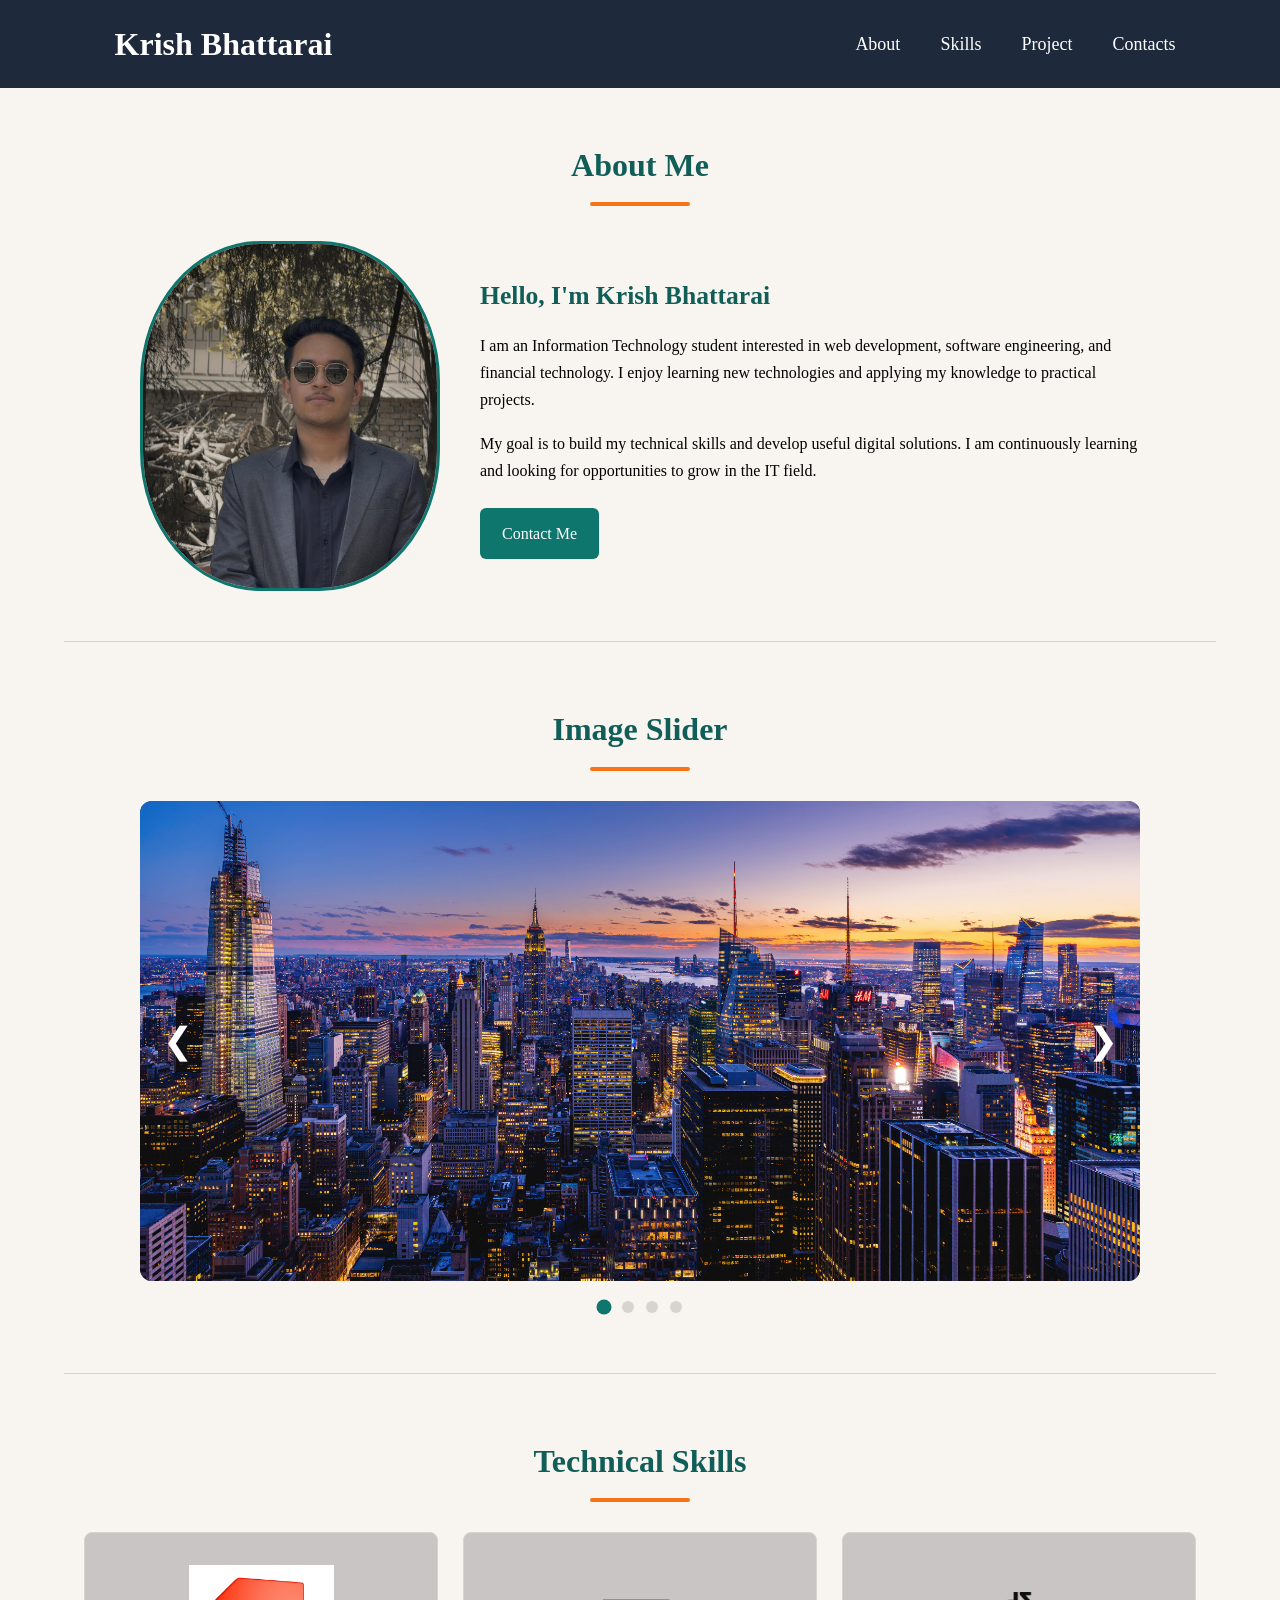
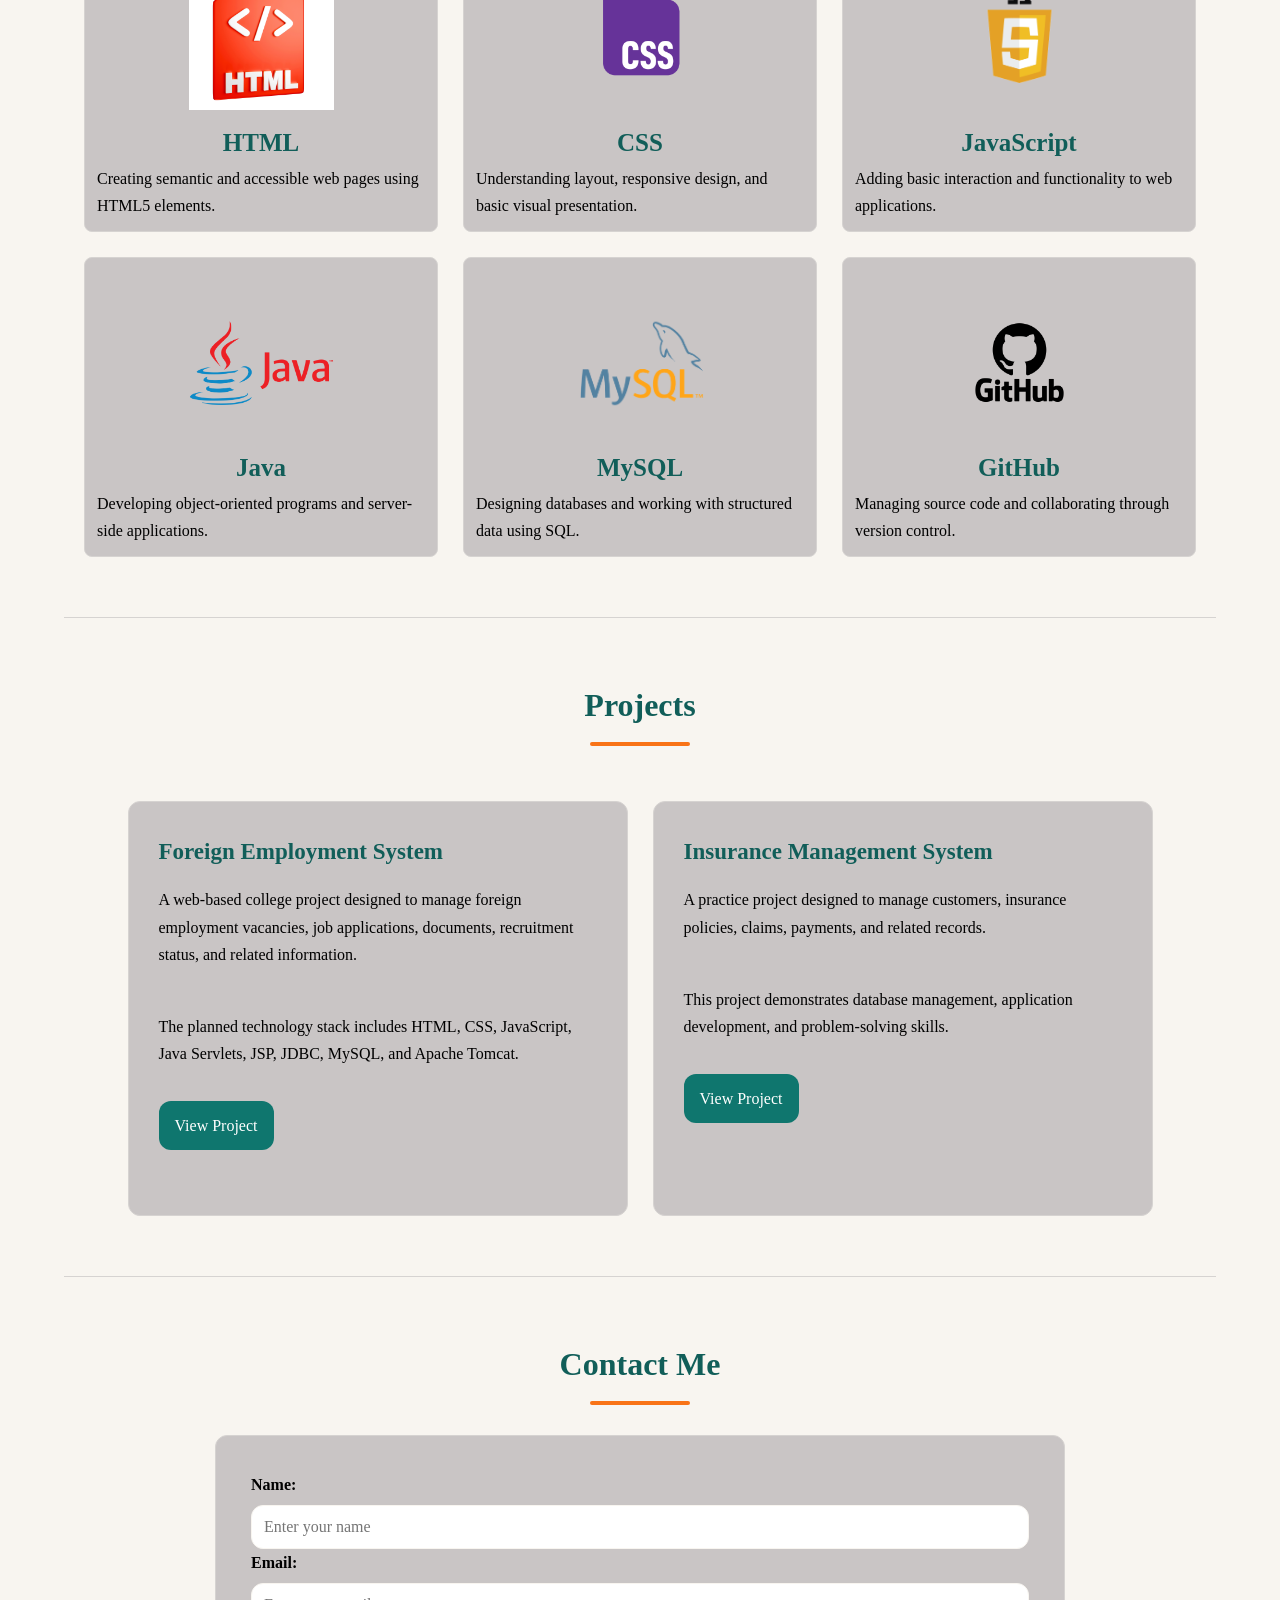
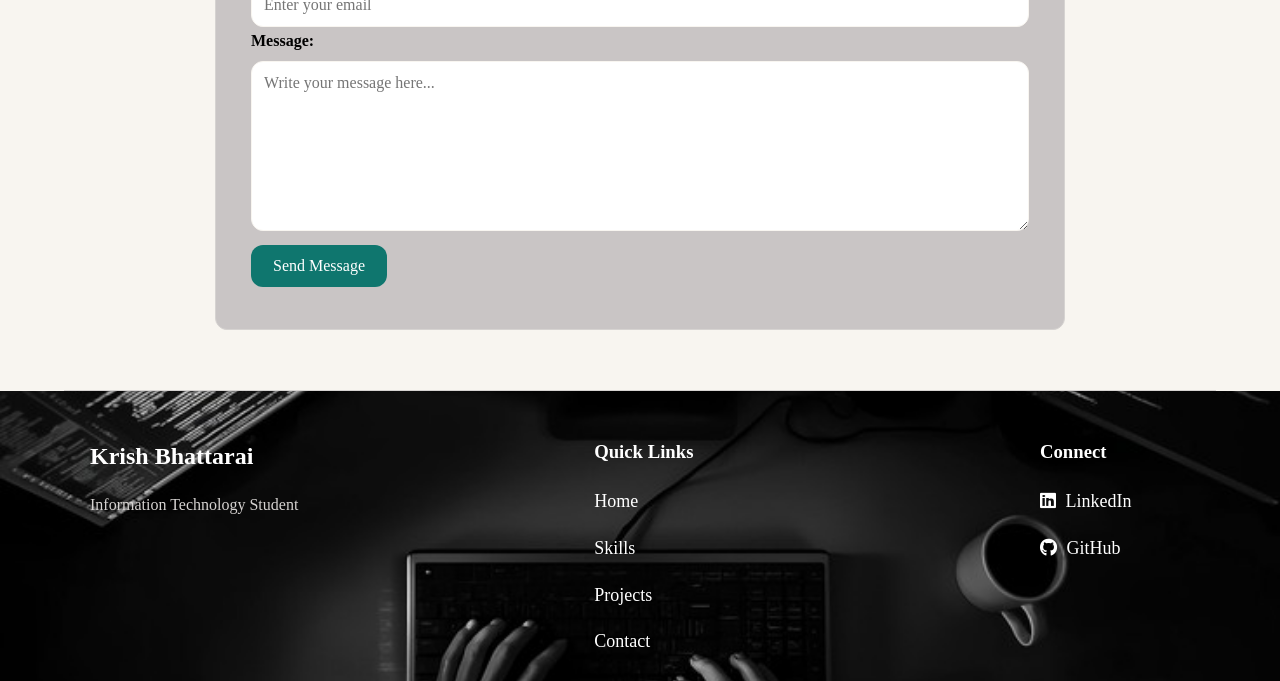
==== commit b2cd2afd: "HTML CSS JS edited" ====
--- a/index.html
+++ b/index.html
@@ -7,6 +7,7 @@
     <meta name="viewport" content="width=device-width, initial-scale=1.0">
     <title>Portfolio | Krish Bhattarai</title>
     <link rel="stylesheet" href="styles.css">
+    <script src="script.js" defer></script>
     <link rel="stylesheet" href="https://cdnjs.cloudflare.com/ajax/libs/font-awesome/6.5.2/css/all.min.css">
 </head>
 
@@ -26,43 +27,47 @@
     <main id="main-content">
         <section id="about">
             <h2>About Me</h2>
-            <img src="Images/krish.jpg" alt="Krish Bhattarai">
-            <p>I am an Information Technology student interested in software development, databases, web technologies,
-                and financial technology. I enjoy building practical software projects that solve real-world problems
-                and help me develop my technical and problem-solving skills.</p>
-            <p>
-                My goal is to build a successful career in the IT and finance
-                sector by continuously developing my programming, database,
-                and software development skills.
-            </p>
+
+            <div class="about-container">
+                <div class="about-image">
+                    <img src="Images/krish.jpg" alt="Portrait of Krish Bhattarai">
+                </div>
+
+                <div class="about-content">
+                    <h3>Hello, I'm Krish Bhattarai</h3>
+
+                    <p>
+                        I am an Information Technology student interested in
+                        web development, software engineering, and financial
+                        technology. I enjoy learning new technologies and
+                        applying my knowledge to practical projects.
+                    </p>
+
+                    <p>
+                        My goal is to build my technical skills and develop
+                        useful digital solutions. I am continuously learning
+                        and looking for opportunities to grow in the IT field.
+                    </p>
+
+                    <a href="#contacts" class="about-button">Contact Me</a>
+                </div>
+            </div>
         </section>
-        
+
         <section id="image-slider">
             <h2>Image Slider</h2>
-
-            <div class="slider" aria-label="Image gallery">
+            <div class="slider">
                 <div class="slider-window">
                     <div class="slider-track">
-                        <div class="slide">
-                            <img src="Images/slide1.jpg" alt="Mountain landscape">
-                        </div>
-                        <div class="slide">
-                            <img src="Images/slide2.jpg" alt="Beautiful natural scenery">
-                        </div>
-                        <div class="slide">
-                            <img src="Images/slide3.jpg" alt="Sunset landscape">
-                        </div>
-                        <div class="slide">
-                            <img src="Images/slide4.jpg" alt="Scenic outdoor view">
-                        </div>
-                    </div>
-
+                        <div class="slide"> <img src="Images/slide1.jpg" alt="Mountain scenery"> </div>
+                        <div class="slide"> <img src="Images/slide2.jpg" alt="Natural landscape"> </div>
+                        <div class="slide"> <img src="Images/slide3.jpg" alt="Sunset scenery"> </div>
+                        <div class="slide"> <img src="Images/slide4.jpg" alt="Scenic landscape"> </div>
+                    </div> 
                     <button class="slider-btn prev" type="button" aria-label="Previous image">&#10094;</button>
-
                     <button class="slider-btn next" type="button" aria-label="Next image">&#10095;</button>
                 </div>
-
-                <div class="slider-dots" aria-label="Choose an image"></div>
+                <div class="slider-dots" aria-label="Select an image"></div>
             </div>
         </section>
 
--- a/styles.css
+++ b/styles.css
@@ -16,19 +16,8 @@
     --border: #D6D3D1;
 }
 
-.skiplink {
-    position: absolute;
-    background-color: var(--main-color);
-    padding: 0.71rem 1rem;
-    border-radius: 0.5rem;
-    color: var(--white-color);
-    top: -4rem;
-    left: 1rem;
-    text-decoration: none;
-}
-
-.skiplink:focus {
-    top: 1rem;
+html {
+    scroll-behavior: smooth;
 }
 
 body {
@@ -38,47 +27,20 @@
     line-height: 1.7;
 }
 
-.site-header {
-    display: flex;
-    padding: 20px 7%;
-    justify-content: space-between;
-    align-items: center;
-    background-color: var(--surface-dark);
-    color: var(--white-color);
-    line-height: 1.5;
-    position: sticky;
-    top: 0;
-}
-
-.site-header h1 a {
+.skiplink {
+    position: absolute;
+    top: -4rem;
+    left: 1rem;
+    z-index: 10;
+    padding: 0.71rem 1rem;
+    border-radius: 0.5rem;
+    background-color: var(--main-color);
+    color: var(--white-color);
     text-decoration: none;
-    font-size: 32px;
-    color: var(--white-color);
-    padding: 25px;
-    border-radius: 12px;
-}
-
-.site-header h1 :hover {
-    background-color: #2b3a54;
-}
-
-nav ul {
-    list-style: none;
-    display: flex;
-    gap: 10px;
-}
-
-nav a {
-    text-decoration: none;
-    padding: 9px 15px;
-    /* color: var(--surface); */
-    font-size: 18px;
-    border-radius: 6px;
-    color: var(--white-color);
-}
-
-nav a:hover {
-    background-color: var(--main-color);
+}
+
+.skiplink:focus {
+    top: 1rem;
 }
 
 main {
@@ -93,9 +55,9 @@
 }
 
 section h2 {
+    margin-bottom: 30px;
+    color: var(--main-color-dark);
     font-size: 32px;
-    color: var(--main-color-dark);
-    margin-bottom: 30px;
     text-align: center;
 }
 
@@ -104,28 +66,128 @@
     display: block;
     width: 100px;
     height: 4px;
-    background-color: var(--line);
     margin: 10px auto 0;
     border-radius: 6px;
-}
+    background-color: var(--line);
+}
+/*header */
+
+.site-header {
+    display: flex;
+    justify-content: space-between;
+    align-items: center;
+    padding: 20px 7%;
+    background-color: var(--surface-dark);
+    color: var(--white-color);
+    line-height: 1.5;
+}
+
+.site-header h1 a {
+    padding: 25px;
+    border-radius: 12px;
+    color: var(--white-color);
+    font-size: 32px;
+    text-decoration: none;
+}
+
+.site-header h1 a:hover {
+    background-color: #2b3a54;
+}
+
+nav ul {
+    display: flex;
+    gap: 10px;
+    list-style: none;
+}
+
+nav a {
+    padding: 9px 15px;
+    border-radius: 6px;
+    color: var(--white-color);
+    font-size: 18px;
+    text-decoration: none;
+}
+
+nav a:hover {
+    background-color: var(--main-color);
+}
+
+nav a:focus-visible,
+.site-header h1 a:focus-visible {
+    outline: 2px solid var(--line);
+    outline-offset: 3px;
+}
+
+/* About */
 
 #about {
+    padding: 50px 20px;
+}
+
+#about h2 {
+    margin-bottom: 35px;
     text-align: center;
 }
 
-#about img {
-    width: 365px;
-    max-width: 100%;
-    border-radius: 15px;
-    border: 5px solid var(--surface);
-    margin-bottom: 25px;
-}
-
-#about p {
-    max-width: 1100px;
-    margin: 15px auto;
-    font-size: 17px;
-}
+.about-container {
+    display: flex;
+    align-items: center;
+    justify-content: center;
+    gap: 40px;
+    max-width: 1000px;
+    margin: 0 auto;
+}
+
+.about-image {
+    flex: 0 0 300px;
+}
+
+.about-image img {
+    display: block;
+    width: 100%;
+    height: 350px;
+    border: 3px solid var(--main-color);
+    border-radius: 40%;
+    object-fit: cover;
+    object-position: center;
+}
+
+.about-content {
+    flex: 1;
+}
+
+.about-content h3 {
+    margin-top: 0;
+    margin-bottom: 15px;
+    color: var(--main-color-dark);
+    font-size: 1.6rem;
+}
+
+.about-content p {
+    margin-bottom: 16px;
+}
+
+.about-button {
+    display: inline-block;
+    margin-top: 8px;
+    padding: 12px 22px;
+    border-radius: 6px;
+    background-color: var(--main-color);
+    color: var(--white-color);
+    text-decoration: none;
+    transition: background-color 0.2s ease;
+}
+
+.about-button:hover {
+    background-color: #548d87;
+    color: var(--text);
+}
+
+.about-button:focus-visible {
+    outline: 3px solid var(--line);
+    outline-offset: 3px;
+}
+/* skills */
 
 #skills dl {
     display: grid;
@@ -156,6 +218,7 @@
     padding: 12px;
     background-color: var(--surface);
 }
+/* Projects */
 
 #projects {
     display: flex;
@@ -169,19 +232,18 @@
 }
 
 #projects article {
-    background-color: var(--surface);
     width: 100%;
     max-width: 500px;
     padding: 30px;
     border: 1px solid var(--border);
     border-radius: 12px;
-
+    background-color: var(--surface);
 }
 
 #projects h3 {
+    margin-bottom: 15px;
     color: var(--main-color-dark);
     font-size: 23px;
-    margin-bottom: 15px;
 }
 
 #projects p {
@@ -189,17 +251,23 @@
 }
 
 #projects a {
+    padding: 16px;
+    border-radius: 12px;
+    background-color: var(--main-color);
+    color: var(--white-color);
     text-decoration: none;
-    background-color: var(--main-color);
-    color: var(--white-color);
-    padding: 16px 16px;
-    border-radius: 12px;
-}
-
-#projects article p a:hover {
+}
+
+#projects a:hover {
     background-color: #548d87;
     color: #1f1f1f;
 }
+
+#projects a:focus-visible {
+    outline: 3px solid var(--line);
+    outline-offset: 3px;
+}
+/* Contacts */
 
 #contacts form {
     max-width: 850px;
@@ -209,41 +277,46 @@
     border-radius: 12px;
     background-color: var(--surface);
 }
+
 #contacts label {
     display: block;
-    font-weight: bold;
     margin-bottom: 7px;
     color: var(--text);
+    font-weight: bold;
 }
 
 #contacts input,
 #contacts textarea {
     width: 100%;
     padding: 12px;
+    border: 1px solid var(--background);
+    border-radius: 12px;
+    color: var(--text);
     font-family: inherit;
     font-size: 16px;
-    border: 1px solid var(--border);
+}
+
+#contacts textarea {
+    margin-bottom: 12px;
+    resize: vertical;
+}
+
+#contacts input:focus-visible,
+#contacts textarea:focus-visible {
+    outline: 2px solid var(--main-color);
+    outline-offset: 2px;
+}
+
+#contacts button {
+    transform: translateY(-7px);
+    padding: 12px 22px;
+    border: none;
     border-radius: 12px;
-    border-color: var(--background);
-    color: var(--text);
-    outline: none;
-}
-
-#contacts textarea {
-    resize: vertical;
-    margin-bottom: 12px;
-}
-
-#contacts button {
-    border: none;
     background-color: var(--main-color);
     color: var(--white-color);
-    padding: 12px 22px;
     font-family: inherit;
     font-size: 16px;
-    border-radius: 12px;
     cursor: pointer;
-    transform: translateY(-7px);
 }
 
 #contacts button:hover {
@@ -251,17 +324,132 @@
     color: #1f1e1e;
 }
 
+#contacts button:focus-visible {
+    outline: 3px solid var(--line);
+    outline-offset: 3px;
+}
+/* Image Slider */
+
+#image-slider .slider {
+    width: 100%;
+    max-width: 1000px;
+    margin: 0 auto;
+}
+
+.slider-window {
+    position: relative;
+    width: 100%;
+    overflow: hidden;
+    border-radius: 12px;
+    background-color: var(--surface-dark);
+}
+
+.slider-track {
+    display: flex;
+    width: 100%;
+    transform: translateX(-100%);
+    transition: transform 0.45s ease-in-out;
+    will-change: transform;
+}
+
+.slide {
+    flex: 0 0 100%;
+    min-width: 0;
+}
+
+.slide img {
+    display: block;
+    width: 100%;
+    max-width: 100%;
+    height: clamp(220px, 45vw, 480px);
+    object-fit: cover;
+    object-position: center;
+}
+
+.slider-btn {
+    position: absolute;
+    top: 50%;
+    z-index: 2;
+    display: flex;
+    align-items: center;
+    justify-content: center;
+    width: 45px;
+    height: 60px;
+    padding: 0;
+    transform: translateY(-50%);
+    border: none;
+    border-radius: 0;
+    background: transparent;
+    color: var(--white-color);
+    font-size: 36px;
+    line-height: 1;
+    cursor: pointer;
+    transition: color 0.2s ease;
+    -webkit-tap-highlight-color: transparent;
+}
+
+.slider-btn:hover {
+    background: transparent;
+    color: var(--line);
+}
+
+.slider-btn:focus-visible {
+    outline: 2px solid var(--line);
+    outline-offset: 2px;
+}
+
+.slider-btn.prev {
+    left: 15px;
+}
+
+.slider-btn.next {
+    right: 15px;
+}
+
+.slider-dots {
+    display: flex;
+    justify-content: center;
+    align-items: center;
+    flex-wrap: wrap;
+    gap: 12px;
+    padding: 20px 10px 0;
+}
+
+.slider-dots button {
+    width: 12px;
+    height: 12px;
+    padding: 0;
+    border: none;
+    border-radius: 50%;
+    background-color: var(--border);
+    cursor: pointer;
+    transition: background-color 0.2s ease,
+                transform 0.2s ease;
+}
+
+.slider-dots button.active {
+    background-color: var(--main-color);
+    transform: scale(1.25);
+}
+
+.slider-dots button:focus-visible {
+    outline: 2px solid var(--line);
+    outline-offset: 3px;
+}
+/* footer */
+
 footer {
-    color: var(--white-color);
+    padding: 45px 7% 20px;
     background-image: url("Images/footer.jpg");
     background-position: center;
     background-repeat: no-repeat;
     background-size: cover;
-    padding: 45px 7% 20px;
+    color: var(--white-color);
 }
 
 .footer-container {
     display: flex;
+    align-items: flex-start;
     justify-content: space-between;
     gap: 40px;
     max-width: 1100px;
@@ -270,49 +458,65 @@
 
 .footer-container h2,
 .footer-container h3 {
-    color: var(--white-color);
     margin-bottom: 15px;
+    color: var(--white-color);
 }
 
 .footer-about p {
-    color: #D6D3D1;
+    color: var(--border);
+}
+
+.footer-links,
+.footer-social {
+    min-width: 150px;
 }
 
 .footer-links nav,
 .footer-social nav {
     display: flex;
     flex-direction: column;
+    align-items: flex-start;
     gap: 8px;
+}
+
+.footer-links nav ul,
+.footer-social nav ul {
+    display: block;
+    padding: 0;
+    list-style: none;
+}
+
+.footer-links nav li,
+.footer-social nav li {
+    margin: 0;
+    padding: 0;
 }
 
 .footer-links a,
 .footer-social a {
+    display: inline-block;
+    padding: 4px 0;
+    border-radius: 0;
+    background-color: transparent;
     color: var(--white-color);
     text-decoration: none;
-    padding: 4px 0;
+    transition: color 0.2s ease;
 }
 
 .footer-links a:hover,
 .footer-social a:hover {
-    color: var(--accent);
+    background-color: transparent;
+    color: var(--line);
+}
+
+.footer-links a:focus-visible,
+.footer-social a:focus-visible {
+    outline: 2px solid var(--line);
+    outline-offset: 3px;
 }
 
 .footer-social i {
     margin-right: 5px;
-}
-
-
-
-@media (max-width: 768px) {
-    .footer-container {
-        flex-direction: column;
-        text-align: center;
-    }
-
-    .footer-links nav,
-    .footer-social nav {
-        align-items: center;
-    }
 }
 
 @media (max-width: 768px) {
@@ -322,7 +526,7 @@
         padding: 20px;
     }
 
-    .site-header h1 {
+    .site-header h1 a {
         font-size: 27px;
     }
 
@@ -332,8 +536,8 @@
     }
 
     nav a {
+        padding: 8px 10px;
         font-size: 15px;
-        padding: 8px 10px;
     }
 
     section {
@@ -344,13 +548,20 @@
         font-size: 27px;
     }
 
-    #about img {
-        width: 300px;
+    .about-container {
+        flex-direction: column;
+        gap: 25px;
+        text-align: center;
+    }
+
+    .about-image {
+        flex: none;
+        width: 100%;
+        max-width: 280px;
+    }
+
+    .about-image img {
         height: 300px;
-    }
-
-    #contacts form {
-        padding: 25px 20px;
     }
 
     #skills dl {
@@ -358,10 +569,37 @@
         grid-template-columns: repeat(2, 1fr);
         gap: 20px;
     }
+
+    .footer-container {
+        flex-direction: column;
+        align-items: center;
+        text-align: center;
+    }
+
+    .footer-links nav,
+    .footer-social nav {
+        align-items: center;
+    }
+
+    .slide img {
+        height: clamp(220px, 55vw, 380px);
+    }
+
+    .slider-btn.prev {
+        left: 10px;
+    }
+
+    .slider-btn.next {
+        right: 10px;
+    }
+
+    #contacts form {
+        padding: 25px 20px;
+    }
 }
 
 @media (max-width: 480px) {
-    .site-header h1 {
+    .site-header h1 a {
         font-size: 23px;
     }
 
@@ -370,16 +608,23 @@
     }
 
     nav a {
+        padding: 7px 8px;
         font-size: 14px;
-        padding: 7px 8px;
     }
 
     section {
         padding: 45px 5px;
     }
 
-    #about img {
-        width: 250px;
+    section h2 {
+        font-size: 25px;
+    }
+
+    .about-image {
+        max-width: 250px;
+    }
+
+    .about-image img {
         height: 250px;
     }
 
@@ -392,6 +637,24 @@
         grid-template-columns: repeat(1, 1fr);
     }
 
+    .slider-btn {
+        width: 35px;
+        height: 45px;
+        font-size: 28px;
+    }
+
+    .slider-btn.prev {
+        left: 5px;
+    }
+
+    .slider-btn.next {
+        right: 5px;
+    }
+
+    .slide img {
+        height: 240px;
+    }
+
     button {
         max-width: 100%;
     }
